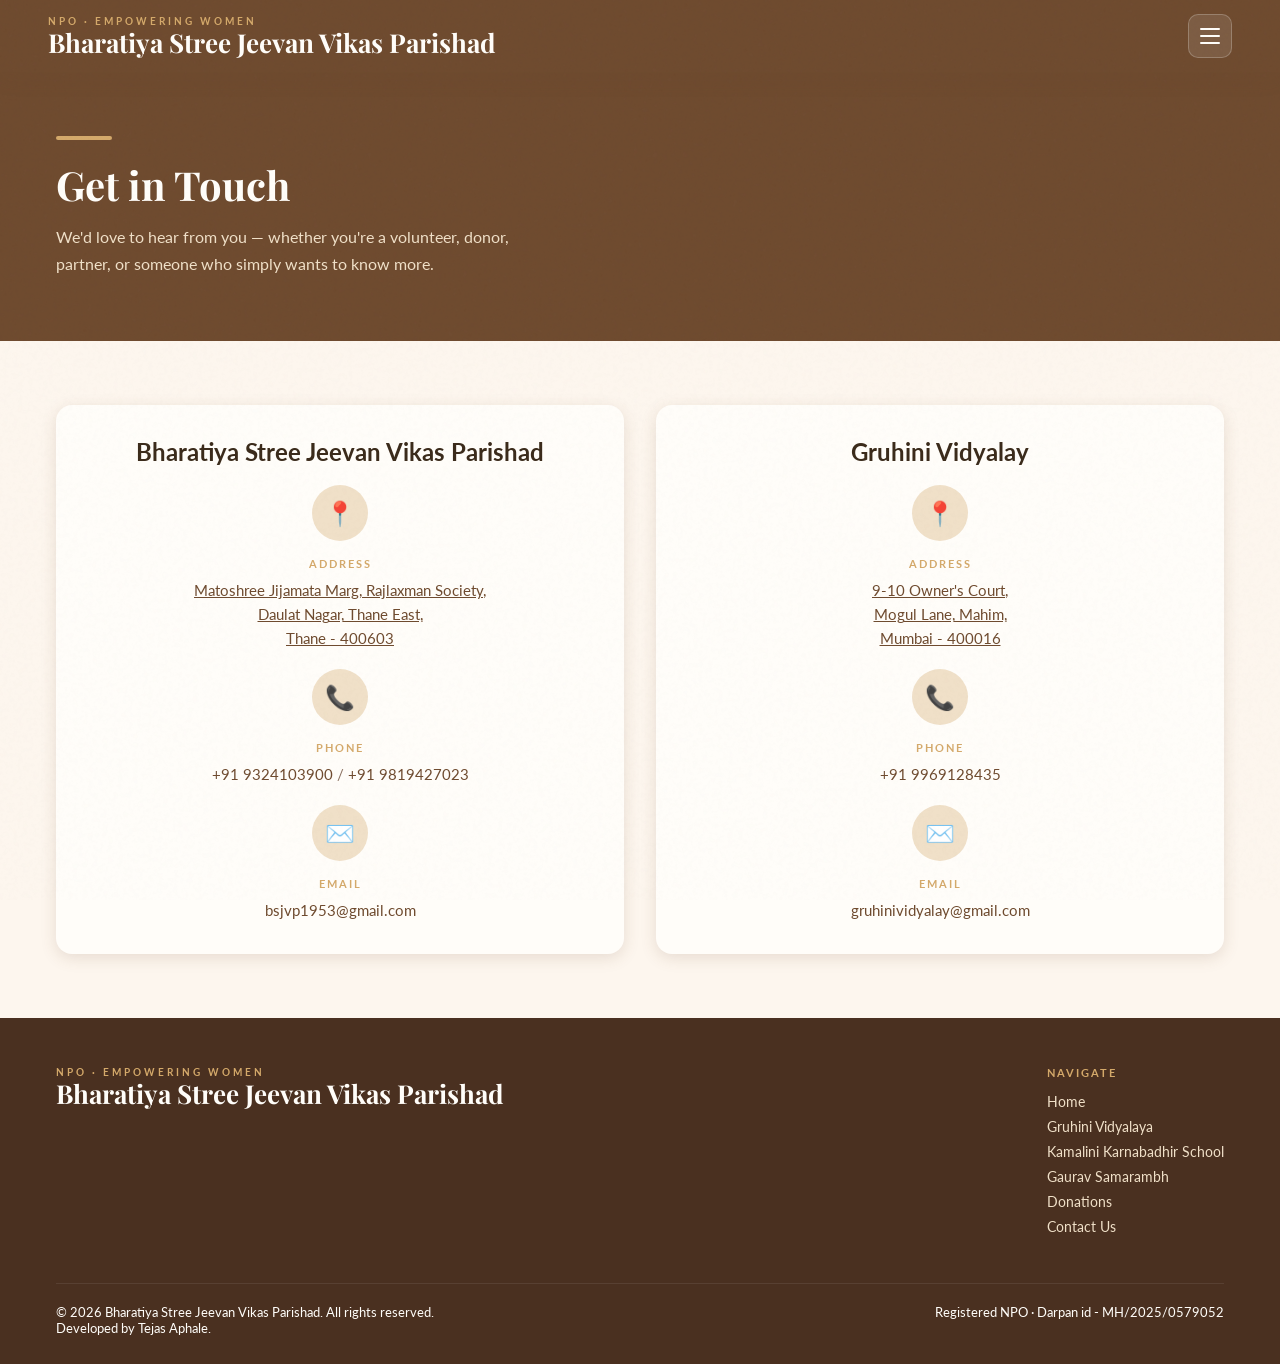
==== contact/index.html @ 19084c75 "refactored project structure to have web pages rather single page" ====
<!DOCTYPE html>
<html lang="en">
<head>
    <meta charset="UTF-8" />
  <meta name="viewport" content="width=device-width, initial-scale=1.0"/>
  <meta http-equiv="Content-Type" content="text/html; charset=utf-8">
  <meta name="description" content="Bharatiya Stree Jeevan Vikas Parishad is NPO pioneering in Women's Development and Empowerment. It has many sub-organisations like Gruhini Vidyalay/ Grihini Vidyalay, Kamalini Karnabadhir School etc."> 
  <meta name="keywords" content="HTML, CSS, JavaScript, NGO, NPO, Women welfare, Women development, Tribal Girls, Thane, Mahim">
  
  <title>Contact us</title>
  <link rel="icon" href="images/favicon.png" type="image/x-icon">
  <link href="https://fonts.googleapis.com/css2?family=Playfair+Display:ital,wght@0,400;0,600;0,700;1,400&family=Lato:wght@300;400;700&display=swap" rel="stylesheet"/>
  <link rel="stylesheet" href="../style.css">
</head>
<body>

    <!-- ── HEADER ── -->
<header>
  <div class="header-inner">
    <div class="brand">
      <span class="brand-tagline">NPO · Empowering Women</span>
      <span class="brand-name">Bharatiya Stree Jeevan Vikas Parishad</span>
    </div>
    <nav id="main-nav">
      <button class="menu-btn" id="menu-toggle" onclick="toggleMenu()" aria-label="Open menu" aria-expanded="false">
        <span class="menu-bar"></span>
        <span class="menu-bar"></span>
        <span class="menu-bar"></span>
      </button>
    </nav>
  </div>
</header>

<!-- backdrop and panel live on body, not inside header -->
<div class="nav-overlay" id="nav-overlay" onclick="closeMenu()"></div>

<div class="nav-dropdown" id="nav-dropdown" role="menu">
  <div class="nav-close-btn">
    <button class="nav-close-x" onclick="closeMenu()" aria-label="Close menu">✕</button>
  </div>
  <div class="nav-brand-mini">
    <small>NPO · Empowering Women</small>
    <strong>Bharatiya Stree Jeevan Vikas Parishad</strong>
  </div>

  <a href="../index.html" class="tab-btn active">
    <span class="tab-icon">🏠</span> Home
  </a>
  <a href="../gruhini vidyalaya/" class="tab-btn">
    <span class="tab-icon">📚</span> Gruhini Vidyalaya
  </a>

  <a href="../kamalini school/" class="tab-btn">
    <span class="tab-icon">🦻</span> Kamalini Karnabadhir School
  </a>
  <a href="../gaurav samarambh/" class="tab-btn">
    <span class="tab-icon">🏅</span> Gaurav Samarambh
  </a>

  <div class="nav-divider"></div>

  <a href="../donations/" class="tab-btn">
    <span class="tab-icon">♥</span> Donations
  </a>

  <a href="../contact/index.html" class="tab-btn">
    <span class="tab-icon">📞</span> Contact Us
  </a>

  <div class="nav-footer">© Bharatiya Stree Jeevan Vikas Parishad · All rights reserved</div>
</div>
    
  <div class="contact-hero">
    <div class="divider" style="background:var(--warm);"></div>
    <h2>Get in Touch</h2>
    <p>We'd love to hear from you — whether you're a volunteer, donor, partner, or someone who simply wants to know more.</p>
  </div>

  <div class="contact-details">
    <div class="contact-card reveal">
      <h2>Bharatiya Stree Jeevan Vikas Parishad</h2><br>
      <div class="contact-card-icon">📍</div>
      <h4>Address</h4>
      <p><a href="https://maps.app.goo.gl/ou6Yc6HAQpyL1vH49"><u>Matoshree Jijamata Marg, Rajlaxman Society,<br> Daulat Nagar, Thane East,<br> Thane - 400603</u></a></p>
      <br>

      <div class="contact-card-icon">📞</div>
      <h4>Phone</h4>
      <p><a href="tel:+919324103900">+91 9324103900</a> / <a href="tel:+919819427023">+91 9819427023</a></p>
      <br>

      <div class="contact-card-icon">✉️</div>
      <h4>Email</h4>
      <p><a href="mailto:bsjvp1953@gmail.com">bsjvp1953@gmail.com</a></p>
    </div>
   

    <div class="contact-card reveal">
      
      <h2>Gruhini Vidyalay</h2><br>
      <div class="contact-card-icon">📍</div>
      <h4>Address</h4>
      <p><a href="https://maps.app.goo.gl/Y9KRJLH1iVPFecGbA"><u>9-10 Owner's Court,<br/>Mogul Lane, Mahim,<br>Mumbai - 400016</u></a></p>
      <br>

      <div class="contact-card-icon">📞</div>
      <h4>Phone</h4>
      <p><a href="tel:+919969128435">+91 9969128435</a></p>
      <br>

      <div class="contact-card-icon">✉️</div>
      <h4>Email</h4>
      <p><a href="mailto:gruhinividyalay@gmail.com">gruhinividyalay@gmail.com</a></p>
    </div>
  </div>

  <footer>
  <div class="footer-top">
    <div class="footer-brand brand">
      <span class="brand-tagline">NPO · Empowering Women</span>
      <span class="brand-name" style="color:var(--white);">Bharatiya Stree Jeevan Vikas Parishad</span>
    </div>
    <div class="footer-links">
      <h4>Navigate</h4>
      <nav>
      <a href="../index.html">Home</a>
      <a href="../gruhini vidyalaya/">Gruhini Vidyalaya</a>
      <a href="../kamalini school/">Kamalini Karnabadhir School</a>
      <a href="../gaurav samarambh/">Gaurav Samarambh</a>
      <a href="../donations/" class="blink">Donations</a>
      <a href="../contact/">Contact Us</a>
      </nav>
    </div>
    <!-- <div class="footer-links">
      <h4>Legal</h4>
      <a href="#">Privacy Policy</a>
      <a href="#">80G Certificate</a>
      <a href="#">Annual Report</a>
    </div> -->
    <!-- <div class="footer-links">
      <h4>Follow Us</h4>
      <a href="#">Facebook</a>
      <a href="#">Instagram</a>
      <a href="#">Twitter / X</a>
      <a href="#">LinkedIn</a>
    </div> -->
  </div>
  <div class="footer-bottom">
    <span>© 2026 Bharatiya Stree Jeevan Vikas Parishad. All rights reserved.
      <br>
      Developed by Tejas Aphale.
    </span>
    <span>Registered NPO · Darpan id - MH/2025/0579052</span>
  </div>
</footer>

  <script src="../script.js"></script>
</body>
</html>
---- style.css ----
:root {
      --cream:   #fdf6ee;
      --sand:    #f0e0c8;
      --warm:    #d4a96a;
      --earth:   #a0714a;
      --bark:    #6e4a2e;
      --bark-dk: #4a3020;
      --sage:    #8a9e7c;
      --sage-lt: #c8d8bc;
      --text:    #3a2a1a;
      --muted:   #8a7060;
      --white:   #fffdf9;
      --shadow:  rgba(110, 74, 46, 0.15);
    }

    *, *::before, *::after { box-sizing: border-box; margin: 0; padding: 0; }
    html { scroll-behavior: smooth; }

    body {
      font-family: 'Lato', sans-serif;
      background: var(--cream);
      color: var(--text);
      min-height: 100vh;
      overflow-x: hidden;
    }

    /* grain */
    body::before {
      content: '';
      position: fixed; inset: 0;
      background-image: url("data:image/svg+xml,%3Csvg viewBox='0 0 200 200' xmlns='http://www.w3.org/2000/svg'%3E%3Cfilter id='n'%3E%3CfeTurbulence type='fractalNoise' baseFrequency='0.9' numOctaves='4' stitchTiles='stitch'/%3E%3C/filter%3E%3Crect width='100%25' height='100%25' filter='url(%23n)' opacity='0.04'/%3E%3C/svg%3E");
      pointer-events: none; z-index: 9999; opacity: 0.5;
    }

    /* ── HEADER ── */
    header {
      background: var(--bark);
      padding: 0 clamp(16px, 4vw, 48px);
      position: sticky; top: 0; z-index: 100;
      box-shadow: 0 2px 24px var(--shadow);
    }

    .header-inner {
      display: flex; align-items: center;
      justify-content: space-between;
      flex-wrap: wrap; gap: 12px; padding: 14px 0;
    }

    .brand {
      display: flex; flex-direction: column; gap: 2px;
      animation: slideDown 0.7s cubic-bezier(0.22,1,0.36,1) both;
    }
    .brand-tagline {
      font-size: 10px; letter-spacing: 3px;
      text-transform: uppercase; color: var(--warm); font-weight: 700;
    }
    .brand-name {
      font-family: 'Playfair Display', serif;
      font-size: 26px; color: var(--white); line-height: 1.1; font-weight: 700;
    }
    .brand-name span { color: var(--warm); }

    /* ══════════════════════════════════
       NAV — BASE
    ══════════════════════════════════ */
    nav { animation: slideDown 0.7s 0.15s cubic-bezier(0.22,1,0.36,1) both; }

    /* prevent ANY horizontal scroll caused by the nav */
    html, body { overflow-x: hidden; }

    /* ── hamburger button (always visible, always on top) ── */
    .menu-btn {
      position: relative;
      z-index: 9999;           /* always above everything */
      display: flex;
      flex-direction: column;
      justify-content: center;
      align-items: center;
      gap: 5px;
      width: 44px; height: 44px;
      background: rgba(255,255,255,0.10);
      border: 1.5px solid rgba(255,255,255,0.22);
      border-radius: 10px;
      cursor: pointer;
      padding: 0;
      flex-shrink: 0;
      transition: background 0.2s, border-color 0.2s;
    }
    .menu-btn:hover { background: rgba(255,255,255,0.18); border-color: var(--warm); }

    /* three bars */
    .menu-bar {
      display: block;
      width: 20px; height: 2px;
      background: var(--white);
      border-radius: 2px;
      transition: transform 0.3s cubic-bezier(0.22,1,0.36,1), opacity 0.2s, width 0.2s;
      transform-origin: center;
    }
    /* bars → X when open */
    .menu-btn.open .menu-bar:nth-child(1) { transform: translateY(7px) rotate(45deg); background: var(--warm); }
    .menu-btn.open .menu-bar:nth-child(2) { opacity: 0; width: 0; }
    .menu-btn.open .menu-bar:nth-child(3) { transform: translateY(-7px) rotate(-45deg); background: var(--warm); }

    /* ── semi-transparent backdrop ── */
    .nav-overlay {
      display: none;
      position: fixed;
      inset: 0;
      background: rgba(20, 8, 2, 0.6);
      backdrop-filter: blur(4px);
      -webkit-backdrop-filter: blur(4px);
      z-index: 8000;
      opacity: 0;
      transition: opacity 0.3s ease;
    }
    .nav-overlay.open {
      display: block;
      opacity: 1;
    }

    /* ── nav panel ── */
    .nav-dropdown {
      display: none;           /* completely hidden — takes no space, no clicks */
      position: fixed;
      top: 0;
      right: 0;
      height: 100%;
      width: 280px;            /* desktop default */
      background: var(--bark-dk);
      z-index: 9000;
      flex-direction: column;
      overflow-y: auto;
      overflow-x: hidden;
      border-left: 1px solid rgba(255,255,255,0.08);
      box-shadow: -12px 0 48px rgba(0,0,0,0.5);
      opacity: 0;
      transform: translateX(20px);
      transition: opacity 0.25s ease, transform 0.25s cubic-bezier(0.22,1,0.36,1);
    }
    .nav-dropdown.open {
      display: flex;           /* show as flex column */
      opacity: 1;
      transform: translateX(0);
    }

    /* mobile: full screen */
    @media (max-width: 768px) {
      .nav-dropdown {
        left: 0;
        width: 100%;
        border: none;
        box-shadow: none;
      }
    }

    /* ── panel contents ── */
    .nav-close-btn {
      display: flex; align-items: center; justify-content: flex-end;
      padding: 14px 14px 6px; flex-shrink: 0;
    }
    .nav-close-x {
      width: 38px; height: 38px; border-radius: 8px;
      background: rgba(255,255,255,0.07);
      border: 1px solid rgba(255,255,255,0.14);
      color: var(--sand); font-size: 18px; cursor: pointer;
      display: flex; align-items: center; justify-content: center;
      transition: background 0.2s, color 0.2s;
    }
    .nav-close-x:hover { background: var(--warm); color: var(--bark-dk); }

    .nav-brand-mini {
      padding: 2px 20px 16px;
      border-bottom: 1px solid rgba(255,255,255,0.08);
      margin-bottom: 8px; flex-shrink: 0;
    }
    .nav-brand-mini small {
      display: block; font-size: 9px; letter-spacing: 2px;
      text-transform: uppercase; color: var(--muted); margin-bottom: 3px;
    }
    .nav-brand-mini strong {
      font-family: 'Playfair Display', serif;
      font-size: 20px; color: var(--white); font-weight: 700;
    }
    .nav-brand-mini strong em { color: var(--warm); font-style: normal; }

    /* nav items */
    .tab-btn {
      display: flex; align-items: center; gap: 14px;
      width: 100%; background: transparent; border: none;
      color: var(--sand); font-family: 'Lato', sans-serif;
      font-size: 14px; font-weight: 700; letter-spacing: 0.5px;
      padding: 14px 20px; cursor: pointer; text-align: left;
      position: relative;
      transition: background 0.2s, color 0.2s, padding-left 0.2s;
    }
    .tab-btn::before {
      content: ''; position: absolute; left: 0; top: 50%;
      transform: translateY(-50%);
      width: 3px; height: 0; background: var(--warm);
      border-radius: 0 3px 3px 0;
      transition: height 0.25s cubic-bezier(0.22,1,0.36,1);
    }
    .tab-btn:hover        { background: rgba(255,255,255,0.06); color: var(--white); padding-left: 26px; }
    .tab-btn:hover::before   { height: 60%; }
    .tab-btn.active       { background: rgba(212,169,106,0.15); color: var(--warm); padding-left: 26px; }
    .tab-btn.active::before  { height: 70%; }

    .tab-icon {
      width: 32px; height: 32px; border-radius: 8px;
      background: rgba(255,255,255,0.07);
      display: flex; align-items: center; justify-content: center;
      font-size: 15px; flex-shrink: 0;
      transition: background 0.2s;
    }
    .tab-btn:hover  .tab-icon { background: rgba(255,255,255,0.12); }
    .tab-btn.active .tab-icon { background: rgba(212,169,106,0.25); }

    .nav-divider { height: 1px; background: rgba(255,255,255,0.08); margin: 6px 0; }

    .nav-footer {
      margin-top: auto; padding: 16px 20px;
      border-top: 1px solid rgba(255,255,255,0.08);
      font-size: 11px; color: var(--muted); letter-spacing: 1px;
      flex-shrink: 0;
    }

    .menu-active-label { display: none; }

    /* ── PAGES ── */
    .page { display: none; animation: fadeIn 0.4s ease; }
    .page.active { display: block; }

    /* ── REVEAL ── */
    .reveal {
      opacity: 0; transform: translateY(30px);
      transition: opacity 0.7s cubic-bezier(0.22,1,0.36,1), transform 0.7s cubic-bezier(0.22,1,0.36,1);
    }
    .reveal.visible { opacity: 1; transform: none; }

    /* ── SHARED SECTION STYLES ── */
    .section { padding: 72px 56px; }
    .section-sm { padding: 48px 56px; }
    .section-title { font-family: 'Playfair Display', serif; font-size: 34px; color: var(--bark); margin-bottom: 10px; }
    .section-sub { font-size: 15px; color: var(--muted); margin-bottom: 40px; max-width: 560px; line-height: 1.7; }
    .divider { width: 56px; height: 4px; background: var(--warm); border-radius: 2px; margin-bottom: 18px; }

    /* ══════════════════════════════════
       HOME PAGE
    ══════════════════════════════════ */

    /* — Full-bleed hero with layered depth — */
    .home-hero {
      position: relative; min-height: 2vh; /* min-height = 92 earlier*/
      display: flex; align-items: center;
      overflow: hidden;
      background: linear-gradient(150deg, var(--bark-dk) 0%, var(--bark) 45%, var(--earth) 100%);
    }

    /* animated rings */
    .hero-rings {
      position: absolute; right: -80px; top: 50%;
      transform: translateY(-50%);
      width: 580px; height: 580px;
      opacity: 0.07;
    }
    .hero-rings circle { fill: none; stroke: var(--warm); stroke-width: 1.5; }

    /* decorative leaf blobs */
    .blob {
      position: absolute; border-radius: 50%;
      filter: blur(80px); pointer-events: none;
    }
    .blob-1 { width: 400px; height: 400px; background: var(--warm); opacity: 0.06; top: -100px; right: 200px; animation: drift 8s ease-in-out infinite; }
    .blob-2 { width: 260px; height: 260px; background: var(--sage); opacity: 0.08; bottom: 40px; right: 80px; animation: drift 11s ease-in-out infinite reverse; }

    .home-hero-content {
      position: relative; z-index: 2;
      padding: 80px 56px; max-width: 760px;
      animation: heroIn 1s 0.2s cubic-bezier(0.22,1,0.36,1) both;
    }

    .hero-eyebrow {
      display: inline-flex; align-items: center; gap: 10px;
      font-size: 11px; letter-spacing: 4px; text-transform: uppercase;
      color: var(--warm); font-weight: 700; margin-bottom: 20px;
    }
    .hero-eyebrow::before {
      content: ''; display: block; width: 28px; height: 2px; background: var(--warm);
    }

    .home-hero-title {
      font-family: 'Playfair Display', serif;
      font-size: clamp(42px, 3vw, 72px);
      color: var(--white); line-height: 1.1; margin-bottom: 24px;
    }
    .home-hero-title em { color: var(--warm); font-style: italic; }

    .home-hero-sub {
      font-size: 17px; color: var(--sand); line-height: 1.8;
      font-weight: 300; max-width: 560px; margin-bottom: 40px;
    }

    .hero-actions { display: flex; gap: 16px; flex-wrap: wrap; }

    .btn-primary {
      display: inline-flex; align-items: center; gap: 10px;
      background: var(--warm); color: var(--bark-dk);
      padding: 15px 36px; border-radius: 50px; font-weight: 700;
      font-size: 14px; letter-spacing: 1px; text-transform: uppercase;
      cursor: pointer; border: none;
      transition: transform 0.2s, box-shadow 0.2s, background 0.2s;
      box-shadow: 0 6px 20px rgba(0,0,0,0.25);
    }
    .btn-primary:hover { transform: translateY(-2px); background: var(--sand); box-shadow: 0 10px 28px rgba(0,0,0,0.3); }

    .btn-outline {
      display: inline-flex; align-items: center; gap: 10px;
      background: transparent; color: var(--sand);
      padding: 14px 32px; border-radius: 50px; font-weight: 700;
      font-size: 14px; letter-spacing: 1px; text-transform: uppercase;
      cursor: pointer; border: 2px solid rgba(255,255,255,0.25);
      transition: border-color 0.2s, color 0.2s, background 0.2s;
    }
    .btn-outline:hover { border-color: var(--warm); color: var(--warm); background: rgba(255,255,255,0.04); }

    .btn-outline-kamalini {
      display: inline-flex; align-items: center; gap: 10px;
      background: transparent; color: var(--earth);
      padding: 14px 32px; border-radius: 50px; font-weight: 700;
      font-size: 14px; letter-spacing: 1px; text-transform: uppercase;
      cursor: pointer; border: 2px solid rgba(255,255,255,0.25);
      transition: border-color 0.2s, color 0.2s, background 0.2s;
    }
    .btn-outline-kamalini:hover { border-color: var(--warm); color: var(--warm); background: rgba(255,255,255,0.04); }

    .hero-scroll-hint {
      position: absolute; bottom: 36px; left: 56px;
      display: flex; align-items: center; gap: 10px;
      font-size: 11px; letter-spacing: 2px; text-transform: uppercase;
      color: rgba(255,255,255,0.35); z-index: 2;
      animation: bounce 2.2s ease-in-out infinite;
    }

    .hero-curve {
      position: absolute; bottom: -2px; left: 0;
      width: 100%; height: 80px;
    }

    /* — What We Stand For — */
    .values-strip {
      background: var(--sand); padding: 30px 20px;
      display: grid; grid-template-columns: repeat(auto-fit, minmax(200px, 1fr));
      gap: 10px;
    }
    .value-item { text-align: center; }
    .value-icon {
      width: 64px; height: 64px; margin: 0 auto 16px;
      border-radius: 50%; background: var(--cream);
      display: flex; align-items: center; justify-content: center;
      font-size: 28px; box-shadow: 0 4px 16px var(--shadow);
      transition: transform 0.3s;
    }
    .value-item:hover .value-icon { transform: scale(1.1) rotate(-5deg); }
    .value-title { font-family: 'Playfair Display', serif; font-size: 18px; color: var(--bark); margin-bottom: 8px; }
    .value-text { font-size: 14px; color: var(--muted); line-height: 1.7; }

    /* — About / Mission — */
    .about-split {
      display: grid; grid-template-columns: 1fr 1fr;
      min-height: 420px;
    }
    @media (max-width: 780px) { .about-split { grid-template-columns: 1fr; } }

    .about-img {
      background: linear-gradient(135deg, var(--earth) 0%, var(--bark-dk) 100%);
      min-height: 360px;
      display: flex; align-items: center; justify-content: center;
      flex-direction: column; gap: 10px;
      color: var(--sand); font-style: italic; font-size: 14px;
      position: relative; overflow: hidden;
    }
    .about-img::before {
      content: ''; position: absolute; inset: 0;
      background: repeating-linear-gradient(45deg, transparent, transparent 40px, rgba(255,255,255,0.02) 40px, rgba(255,255,255,0.02) 80px);
    }
    .about-img-label {
      position: relative; z-index: 1;
      background: rgba(255,255,255,0.08); border: 1px solid rgba(255,255,255,0.15);
      border-radius: 10px; padding: 16px 24px; text-align: center;
    }

    .about-img-gv {
      background: var(--cream);
      min-height: 360px;
      display: flex; align-items: center; justify-content: center;
      flex-direction: column; gap: 10px;
      color: var(--sand); font-style: italic; font-size: 14px;
      position: relative; overflow: hidden;
    }
    .about-img-gv::before {
      content: ''; position: absolute; inset: 0;
      background: repeating-linear-gradient(45deg, transparent, transparent 40px, rgba(255,255,255,0.02) 40px, rgba(255,255,255,0.02) 80px);
    }

    .about-text { padding: 64px 56px; background: var(--cream); }
    .about-text blockquote {
      font-family: 'Playfair Display', serif; font-size: 22px;
      color: var(--bark); font-style: italic; line-height: 1.5;
      border-left: 4px solid var(--warm); padding-left: 20px;
      margin-bottom: 24px;
    }
    .about-text p {
      font-size: 15px; color: var(--muted); line-height: 1.8; margin-bottom: 16px;
    }

    /* — Stats — */
    .stats-strip {
      background: var(--bark); padding: 56px;
      display: grid; grid-template-columns: repeat(auto-fit, minmax(160px, 1fr));
      gap: 32px;
    }
    .stat-item { text-align: center; }
    .stat-number { font-family: 'Playfair Display', serif; font-size: 52px; color: var(--warm); line-height: 1; }
    .stat-label { font-size: 12px; letter-spacing: 2px; text-transform: uppercase; color: var(--sand); margin-top: 8px; }

    /* — Programs Cards — */
    .card-grid { display: grid; grid-template-columns: repeat(auto-fit, minmax(260px, 1fr)); gap: 28px; }

    .card {
      background: var(--white); border-radius: 16px; overflow: hidden;
      box-shadow: 0 4px 20px var(--shadow);
      transition: transform 0.3s cubic-bezier(0.22,1,0.36,1), box-shadow 0.3s;
      opacity: 0; transform: translateY(24px);
    }
    .card.visible { animation: cardIn 0.6s cubic-bezier(0.22,1,0.36,1) forwards; }
    .card:hover { transform: translateY(-6px); box-shadow: 0 12px 36px var(--shadow); }

    .card-img {
      width: 100%; height: 180px;
      background: linear-gradient(135deg, var(--sand) 0%, var(--sage-lt) 100%);
      display: flex; align-items: center; justify-content: center;
      color: var(--earth); font-style: italic; font-size: 13px;
      border-bottom: 2px solid var(--sand);
    }
    .card-body { padding: 24px; }
    .card-label { font-size: 10px; letter-spacing: 2px; text-transform: uppercase; color: var(--warm); font-weight: 700; margin-bottom: 8px; }
    .card-title { font-family: 'Playfair Display', serif; font-size: 20px; color: var(--bark); margin-bottom: 10px; }
    .card-text { font-size: 14px; color: var(--muted); line-height: 1.7; }

    /* — Gallery strip — */
    .gallery-grid {
      display: grid; grid-template-columns: repeat(auto-fit, minmax(260px, 300px)); gap: 16px;
    }
    .gallery-item {
      height: 180px; border-radius: 14px;
      display: flex; align-items: center; justify-content: center;
      color: var(--white); font-style: italic; font-size: 13px;
      flex-direction: column; gap: 6px;
      transition: transform 0.3s, box-shadow 0.3s;
      cursor: default;
    }
    .gallery-item:hover { transform: scale(1.03); box-shadow: 0 10px 28px var(--shadow); }

    /* ══════════════════════════════════
       GRUHINI VIDYALAYA – TESTIMONY
    ══════════════════════════════════ */

    .gv-testimony {
      padding: 72px 56px;
      background: var(--bark-dk);
    }
    .gv-testimony .section-title { color: var(--white); }
    .gv-testimony .section-sub   { color: var(--sand); }
    .gv-testimony .divider        { background: var(--warm); }

    /* grid: portrait cards are narrower, landscape cards are wider —
       auto-fit handles mixing them naturally */
    .gv-testimony-grid {
      display: grid;
      grid-template-columns: repeat(auto-fit, minmax(260px, 350px));
      gap: 28px;
      align-items: start; /* cards don't stretch to equal height */
    }

    .gv-testimony-card {
      max-width: 100%;
      max-height: 100%;
      background: var(--white);
      border-radius: 16px;
      overflow: hidden;
      box-shadow: 0 6px 24px rgba(0,0,0,0.3);
      transition: transform 0.3s cubic-bezier(0.22,1,0.36,1), box-shadow 0.3s;
    }
    .gv-testimony-card:hover {
      transform: translateY(-5px);
      box-shadow: 0 14px 36px rgba(0,0,0,0.35);
    }

    /* ── VIDEO WRAPPER — enforces aspect ratio via padding-top trick ── */
    .gv-vid-wrap {
      position: relative;
      width: 100%;
      overflow: hidden;
      background: var(--bark-dk);
    }

    /* Portrait / Vertical — 9:16 phone video
       padding-top = (16/9) * 100% = 177.78% */
    .gv-vid-wrap.portrait-vid  { padding-top: 177.78%; }

    /* Landscape / Horizontal — 16:9 camera video
       padding-top = (9/16) * 100% = 56.25% */
    .gv-vid-wrap.landscape-vid { padding-top: 56.25%; }

    /* <video> fills the padded box absolutely */
    .gv-vid-wrap video {
      position: absolute;
      inset: 0;
      width: 100%;
      height: 100%;
      display: block;
      object-fit: cover; /* change to 'contain' for letterbox/pillarbox */
      background: #000;
    }

    /* placeholder overlay — sits on top until a real video is added;
       pointer-events: none so controls are never blocked */
    .gv-vid-overlay {
      position: absolute;
      inset: 0;
      background: linear-gradient(160deg, rgba(74,48,32,0.92), rgba(110,74,46,0.85));
      display: flex;
      flex-direction: column;
      align-items: center;
      justify-content: center;
      gap: 12px;
      pointer-events: none;
    }
    /* once a real <video> is inside, hide the overlay */
    .gv-vid-wrap:has(video) .gv-vid-overlay { display: none; }

    .gv-play-btn {
      width: 56px; height: 56px;
      border-radius: 50%;
      background: var(--warm);
      color: var(--bark-dk);
      display: flex; align-items: center; justify-content: center;
      font-size: 22px;
      box-shadow: 0 4px 20px rgba(0,0,0,0.4);
    }
    .gv-vid-label {
      font-size: 13px; color: var(--sand);
      font-style: italic; letter-spacing: 0.5px;
    }
    .gv-vid-hint {
      font-size: 10px; color: var(--warm);
      letter-spacing: 2px; text-transform: uppercase; font-weight: 700;
    }

    /* text body below each video */
    .gv-testimony-body { padding: 20px 22px 24px; }
    .gv-testimony-name {
      font-family: 'Playfair Display', serif;
      font-size: 17px; color: var(--bark); margin-bottom: 4px;
    }
    .gv-testimony-role {
      font-size: 10px; letter-spacing: 2px; text-transform: uppercase;
      color: var(--warm); font-weight: 700; margin-bottom: 10px;
    }
    .gv-testimony-quote {
      font-size: 14px; color: var(--muted);
      line-height: 1.7; font-style: italic;
    }
    .gv-hero {
      position: relative; min-height: 10px;
      display: flex; align-items: flex-end; overflow: hidden;
      background: linear-gradient(160deg, var(--bark-dk) 0%, var(--bark) 50%, var(--earth) 100%);
    }
    .gv-hero-content {
      position: relative; z-index: 2; padding: 64px 56px; max-width: 680px;
      animation: heroIn 1s 0.3s cubic-bezier(0.22,1,0.36,1) both;
    }
    .gv-hero-eyebrow {
      font-size: 11px; letter-spacing: 4px; text-transform: uppercase;
      color: var(--warm); margin-bottom: 14px; font-weight: 700;
    }
    .gv-hero-title {
      font-family: 'Playfair Display', serif;
      font-size: clamp(34px, 5vw, 56px); color: var(--white); line-height: 1.15; margin-bottom: 18px;
    }
    .gv-hero-title em { color: var(--warm); font-style: italic; }
    .gv-hero-sub {
      font-size: 16px; color: var(--sand); line-height: 1.7;
      font-weight: 300; max-width: 520px;
    }
    .ph { font-style: italic; color: var(--warm); }

    /* ══════════════════════════════════
       CONTACT PAGE
    ══════════════════════════════════ */
    .contact-hero {
      background: var(--bark); padding: 64px 56px; color: var(--white);
    }
    .contact-hero h2 { font-family: 'Playfair Display', serif; font-size: 40px; margin-bottom: 12px; }
    .contact-hero p { font-size: 16px; color: var(--sand); max-width: 500px; line-height: 1.7; }

    .contact-details {
      padding: 64px 56px; display: grid;
      grid-template-columns: repeat(auto-fit, minmax(220px, 1fr)); gap: 32px;
    }
    .contact-card {
      background: var(--white); border-radius: 16px; padding: 32px 28px;
      box-shadow: 0 4px 16px var(--shadow); text-align: center;
      transition: transform 0.3s;
    }
    .contact-card:hover { transform: translateY(-4px); }
    .contact-card-icon {
      width: 56px; height: 56px; margin: 0 auto 16px;
      border-radius: 50%; background: var(--sand);
      display: flex; align-items: center; justify-content: center; font-size: 24px;
    }
    .contact-card h4 { font-size: 11px; letter-spacing: 2px; text-transform: uppercase; color: var(--warm); font-weight: 700; margin-bottom: 8px; }
    .contact-card p { font-size: 15px; color: var(--muted); line-height: 1.6; }
    .contact-card a { color: var(--bark); text-decoration: none; }
    .contact-card a:hover { color: var(--warm); }

    /* ══════════════════════════════════
       DONATIONS PAGE
    ══════════════════════════════════ */
    .donate-hero {
      background: linear-gradient(135deg, var(--sage) 0%, var(--earth) 100%);
      padding: 72px 56px; color: var(--white);
    }
    .donate-hero h2 { font-family: 'Playfair Display', serif; font-size: 44px; margin-bottom: 16px; }
    .donate-hero p { font-size: 16px; opacity: 0.85; max-width: 500px; line-height: 1.7; }

    .donate-placeholder {
      padding: 80px 56px; text-align: center;
      display: flex; flex-direction: column; align-items: center; gap: 16px;
    }
    .donate-placeholder-icon {
      width: 80px; height: 80px; border-radius: 50%; background: var(--sand);
      display: flex; align-items: center; justify-content: center; font-size: 36px;
      animation: pulse 2.5s ease-in-out infinite;
    }
    .donate-placeholder h3 { font-family: 'Playfair Display', serif; font-size: 26px; color: var(--bark); }
    .donate-placeholder p { font-size: 15px; color: var(--muted); max-width: 400px; line-height: 1.7; }

    /* ══════════════════════════════════
       COMING SOON PAGE
    ══════════════════════════════════ */
    .coming-wrap {
      display: flex; flex-direction: column; align-items: center; justify-content: center;
      min-height: 480px; text-align: center; padding: 64px;
    }
    .coming-icon {
      width: 80px; height: 80px; border-radius: 50%; background: var(--sand);
      display: flex; align-items: center; justify-content: center;
      font-size: 36px; margin-bottom: 24px; animation: pulse 2.5s ease-in-out infinite;
    }
    .coming-wrap h2 { font-family: 'Playfair Display', serif; font-size: 36px; color: var(--bark); margin-bottom: 12px; }
    .coming-wrap p { font-size: 16px; color: var(--muted); max-width: 400px; line-height: 1.7; }

    /* ══════════════════════════════════
       FOOTER
    ══════════════════════════════════ */
    footer { background: var(--bark-dk); padding: 48px 56px 28px; color: var(--sand); }
    .footer-top { display: flex; justify-content: space-between; align-items: flex-start; flex-wrap: wrap; gap: 32px; margin-bottom: 40px; }
    .footer-brand p { font-size: 14px; color: var(--muted); margin-top: 10px; max-width: 240px; line-height: 1.7; }
    .footer-links h4 { font-size: 11px; letter-spacing: 2px; text-transform: uppercase; color: var(--warm); margin-bottom: 14px; }
    .footer-links a { display: block; font-size: 14px; color: var(--sand); text-decoration: none; margin-bottom: 8px; transition: color 0.2s; }
    .footer-links a:hover { color: var(--warm); }
    .footer-bottom { border-top: 1px solid rgba(255,255,255,0.08); padding-top: 20px; font-size: 13px; color: var(--white); display: flex; justify-content: space-between; flex-wrap: wrap; gap: 8px; }

    /* ── KEYFRAMES ── */
    @keyframes slideDown { from { opacity:0; transform:translateY(-20px); } to { opacity:1; transform:translateY(0); } }
    @keyframes heroIn   { from { opacity:0; transform:translateX(-40px); } to { opacity:1; transform:translateX(0); } }
    @keyframes cardIn   { from { opacity:0; transform:translateY(24px); } to { opacity:1; transform:translateY(0); } }
    @keyframes fadeIn   { from { opacity:0; } to { opacity:1; } }
    @keyframes pulse    { 0%,100% { transform:scale(1); } 50% { transform:scale(1.08); } }
    @keyframes drift    { 0%,100% { transform:translateY(0) scale(1); } 50% { transform:translateY(-24px) scale(1.05); } }
    @keyframes bounce   { 0%,100% { transform:translateY(0); } 50% { transform:translateY(6px); } }

    /* ══════════════════════════════════
       KAMALINI
    ══════════════════════════════════ */

    /* ── program page hero banner ── */
    .prog-hero {
      position: relative;
      background: linear-gradient(150deg, var(--bark-dk) 0%, var(--earth) 58%, var(--sage) 100%);
      overflow: hidden;
      min-height: 380px;
    }

    .blink {
      animation: blink 2s infinite;
    }

    @keyframes blink {
      50% {
        opacity: 40%;
      }
    }

    /* old top strip — hidden, replaced by absolute-positioned logos */
    .prog-hero-top {
      display: none;
    }

    /* ── logo shared base ── */
    .prog-logo-sq,
    .prog-logo-rect {
      background: var(--white);
      border: 3px solid var(--warm);
      box-shadow: 0 6px 24px rgba(0,0,0,0.35);
      display: flex; flex-direction: column;
      align-items: center; justify-content: center;
      overflow: hidden; flex-shrink: 0;
      transition: transform 0.3s, box-shadow 0.3s;
      /* placeholder label styles */
      font-size: 10px; font-style: italic;
      color: var(--muted); text-align: center;
      line-height: 1.4; padding: 8px;
    }
    .prog-logo-sq:hover,
    .prog-logo-rect:hover { transform: scale(1.05); box-shadow: 0 10px 32px rgba(0,0,0,0.4); }

    /* Square: equal width & height, rounded like a seal */
    .prog-logo-sq {
      width: 110px;
      height: 110px;
      border-radius: 16px;
    }

    /* Rectangular: portrait/vertical — taller than wide */
    .prog-logo-rect {
      width: 90px;    /* narrower */
      height: 140px;  /* taller   */
      border-radius: 12px;
    }

    /* when a real <img> is placed inside either logo box */
    .prog-logo-sq img,
    .prog-logo-rect img {
      width: 100%; height: 100%;
      object-fit: contain;
      display: block;
    }

    /* left-corner logo wrapper (square) */
    .prog-logo-left {
      position: absolute;
      top: 28px; left: 40px; z-index: 4;
      animation: slideDown 0.8s 0.15s cubic-bezier(0.22,1,0.36,1) both;
    }

    /* right-corner logo wrapper (rectangular) */
    .prog-logo-right {
      position: absolute;
      top: 28px; right: 40px; z-index: 4;
      animation: slideDown 0.8s 0.25s cubic-bezier(0.22,1,0.36,1) both;
    }

    /* title area — top padding clears the corner logos */
    .prog-hero-body {
      padding: 168px 56px 68px;
      max-width: 780px;
      animation: heroIn 1s 0.3s cubic-bezier(0.22,1,0.36,1) both;
    }
    .prog-hero-eyebrow {
      font-size: 11px; letter-spacing: 4px; text-transform: uppercase;
      color: var(--warm); font-weight: 700; margin-bottom: 12px;
      display: flex; align-items: center; gap: 10px;
    }
    .prog-hero-eyebrow::before { content:''; display:block; width:24px; height:2px; background:var(--warm); }
    .prog-hero-title {
      font-family: 'Playfair Display', serif;
      font-size: clamp(34px, 5vw, 56px);
      color: var(--white); line-height: 1.1; margin-bottom: 16px;
    }
    .prog-hero-title em { color: var(--warm); font-style: italic; }
    .prog-hero-sub {
      font-size: 16px; color: var(--sand); line-height: 1.8;
      font-weight: 300; max-width: 540px; margin-bottom: 20px;
    }

    /* registration number pills — sit directly below the tagline */
    .prog-hero-regs {
      display: flex; flex-wrap: wrap; gap: 10px;
    }
    .prog-reg-pill {
      display: inline-flex; align-items: center; gap: 8px;
      background: rgba(255,255,255,0.11);
      border: 1px solid rgba(255,255,255,0.22);
      border-radius: 8px; padding: 6px 14px;
      backdrop-filter: blur(4px);
    }
    .prog-reg-label {
      font-size: 9px; letter-spacing: 2px; text-transform: uppercase;
      color: var(--warm); font-weight: 700; white-space: nowrap;
    }
    .prog-reg-value {
      font-size: 13px; color: var(--white);
      font-weight: 700; letter-spacing: 0.5px; white-space: nowrap;
    }

    .prog-hero-curve {
      position: absolute; bottom: -2px; left: 0;
      width: 100%; height: 64px;
    }

    /* ── written content section ── */
    .prog-content {
      padding: 72px 56px;
      background: var(--cream);
    }

    /* decorative pull-quote bar */
    .prog-pull-quote {
      border-left: 5px solid var(--warm);
      background: var(--sand);
      border-radius: 0 12px 12px 0;
      padding: 20px 28px;
      margin: 32px 0;
      font-family: 'Playfair Display', serif;
      font-size: 20px; font-style: italic;
      color: var(--bark); line-height: 1.55;
    }

    .prog-body-text {
      font-size: 15px; color: var(--muted); line-height: 1.9;
      margin-bottom: 20px; max-width: 820px;
    }

    /* inline highlight chip */
    .prog-chip {
      display: inline-block;
      background: var(--sand); color: var(--bark);
      font-size: 12px; font-weight: 700; letter-spacing: 1px;
      border-radius: 20px; padding: 4px 14px;
      margin: 4px 4px 4px 0;
    }

    /* decorative divider with icon */
    .prog-divider {
      display: flex; align-items: center; gap: 14px;
      margin: 40px 0 32px;
    }
    .prog-divider::before, .prog-divider::after {
      content: ''; flex: 1; height: 1px; background: var(--sand);
    }
    .prog-divider span {
      font-size: 20px;
    }

    /* key facts row */
    .prog-facts {
      display: flex; flex-wrap: wrap; gap: 16px;
      margin-top: 36px;
    }
    .prog-fact {
      background: var(--white); border-radius: 14px;
      padding: 20px 24px; flex: 1; min-width: 160px;
      box-shadow: 0 3px 14px var(--shadow);
      border-top: 3px solid var(--warm);
      transition: transform 0.25s;
    }
    .prog-fact:hover { transform: translateY(-3px); }
    .prog-fact-num {
      font-family: 'Playfair Display', serif;
      font-size: 32px; color: var(--warm); line-height: 1;
    }
    .prog-fact-label {
      font-size: 11px; letter-spacing: 2px; text-transform: uppercase;
      color: var(--muted); margin-top: 6px; font-weight: 700;
    }

    /* ── video section ── */
    .prog-videos-section {
      background: var(--bark-dk);
      padding: 72px 56px;
    }
    .prog-videos-section .section-title { color: var(--white); }
    .prog-videos-section .section-sub   { color: var(--sand); }
    .prog-videos-section .divider       { background: var(--warm); }

    .videos-grid {
      display: grid;
      grid-template-columns: repeat(12, 1fr);
      gap: 18px;
    }

    /* first video is big, spans 8 cols */
    .vid-cell { border-radius: 14px; overflow: hidden; position: relative; background: var(--bark); }
    .vid-cell.big   { grid-column: span 8; }
    .vid-cell.small { grid-column: span 4; }
    @media (max-width: 900px) {
      .vid-cell.big, .vid-cell.small { grid-column: span 12; }
    }

    .vid-ph {
      width: 100%;
      position: relative; overflow: hidden;
    }
    .vid-ph.tall   { min-height: 320px; }
    .vid-ph.medium { min-height: 220px; }

    /* shimmer background lines */
    .vid-ph::before {
      content: '';
      position: absolute; inset: 0;
      background: repeating-linear-gradient(
        -45deg, transparent, transparent 20px,
        rgba(212,169,106,0.04) 20px, rgba(212,169,106,0.04) 40px
      );
      pointer-events: none;
    }

    /* native <video> — fills container, controls fully clickable */
    .vid-ph video {
      width: 100%;
      height: 100%;
      min-height: 320px;
      display: block;
      object-fit: cover;
      background: #000;
    }
    .vid-ph.medium video { min-height: 220px; }

    /* real iframe embed */
    .vid-ph iframe {
      width: 100%; height: 100%;
      min-height: 320px; border: none; display: block;
    }
    .vid-ph.medium iframe { min-height: 220px; }

    /* placeholder overlay — only shown when there's NO video/iframe child */
    .vid-overlay {
      position: absolute; inset: 0;
      background: linear-gradient(160deg, rgba(74,48,32,0.95), rgba(110,74,46,0.9));
      display: flex; flex-direction: column;
      align-items: center; justify-content: center;
      gap: 14px; pointer-events: none;
    }

    /* also cover the case where <video> sits directly inside .vid-cell */
    .vid-cell > video {
      width: 100%; height: 100%;
      display: block; object-fit: cover;
    }

    .vid-play {
      position: relative; z-index: 1;
      width: 64px; height: 64px; border-radius: 50%;
      background: var(--warm); color: var(--bark-dk);
      display: flex; align-items: center; justify-content: center;
      font-size: 24px; cursor: pointer;
      box-shadow: 0 6px 24px rgba(0,0,0,0.45);
      transition: transform 0.25s, background 0.25s;
    }
    .vid-cell.small .vid-play { width: 48px; height: 48px; font-size: 18px; }
    .vid-play:hover { transform: scale(1.12); background: var(--sand); }

    .vid-label {
      position: relative; z-index: 1;
      font-size: 12px; color: var(--sand); font-style: italic; letter-spacing: 0.5px;
    }
    .vid-caption {
      position: absolute; bottom: 0; left: 0; right: 0;
      background: linear-gradient(transparent, rgba(30,16,8,0.8));
      color: var(--sand); font-size: 12px;
      padding: 28px 16px 12px; font-style: italic;
    }

    /* ── mixed aspect-ratio image gallery ── */
    .prog-images-section {
      background: var(--cream);
      padding: 72px 56px;
    }

    /* CSS masonry via columns for natural varied heights */
    .prog-img-masonry {
      columns: 4; column-gap: 14px;
    }
    @media (max-width: 1100px) { .prog-img-masonry { columns: 3; } }
    @media (max-width: 700px)  { .prog-img-masonry { columns: 2; } }

    /* ── image item wrapper ── */
    .prog-img-item {
      break-inside: avoid;
      margin-bottom: 14px;
      border-radius: 12px; overflow: hidden;
      box-shadow: 0 3px 14px var(--shadow);
      transition: transform 0.3s cubic-bezier(0.22,1,0.36,1), box-shadow 0.3s;
      cursor: pointer;
      background: var(--sand); /* shows while image loads */
    }
    .prog-img-item:hover { transform: scale(1.025); box-shadow: 0 10px 28px var(--shadow); }

    /* ── the image box: use padding-top trick so aspect-ratio is enforced reliably ── */
    .prog-img-ph {
      position: relative;
      width: 100%;
      overflow: hidden;
    }

    /* portrait ~3:4  → padding-top = (4/3)*100% = 133% */
    .prog-img-ph.portrait  { padding-top: 133%; }

    /* landscape ~4:3 → padding-top = (3/4)*100% = 75% */
    .prog-img-ph.landscape { padding-top: 75%; }

    /* wide ~16:9     → padding-top = (9/16)*100% = 56% */
    .prog-img-ph.wide      { padding-top: 56%; }

    /* the <img> or placeholder content fills the padded box absolutely */
    .prog-img-ph img,
    .prog-img-ph .img-inner {
      position: absolute;
      inset: 0;
      width: 100%;
      height: 100%;
      object-fit: cover;
      display: block;
      transition: transform 0.35s cubic-bezier(0.22,1,0.36,1);
    }
    .prog-img-item:hover .prog-img-ph img,
    .prog-img-item:hover .prog-img-ph .img-inner { transform: scale(1.04); }

    /* placeholder inner div (shown when no real img is present) */
    .prog-img-ph .img-inner {
      display: flex; flex-direction: column;
      align-items: center; justify-content: center;
      gap: 6px; font-style: italic; font-size: 12px;
    }

    /* colour variety */
    .prog-img-ph.c1 { background: linear-gradient(135deg, var(--sand),      var(--sage-lt));           color: var(--earth);  }
    .prog-img-ph.c2 { background: linear-gradient(135deg, var(--sage-lt),   var(--warm));               color: var(--bark);   }
    .prog-img-ph.c3 { background: linear-gradient(135deg, var(--warm),      var(--earth));              color: var(--white);  }
    .prog-img-ph.c4 { background: linear-gradient(135deg, var(--earth),     var(--bark));               color: var(--sand);   }
    .prog-img-ph.c5 { background: linear-gradient(135deg, var(--bark),      var(--bark-dk));            color: var(--warm);   }
    .prog-img-ph.c6 { background: linear-gradient(135deg, var(--sage),      var(--earth));              color: var(--white);  }

    .prog-img-cap {
      font-size: 11px; color: var(--muted); font-style: italic;
      padding: 8px 12px 10px; background: var(--white); line-height: 1.4;
    }

    /* play-button (shared, keep from before) */
    .play-btn {
      width: 56px; height: 56px; border-radius: 50%;
      background: var(--warm); display: flex;
      align-items: center; justify-content: center;
      font-size: 22px; box-shadow: 0 4px 20px rgba(0,0,0,0.4);
      cursor: pointer; transition: transform 0.2s, background 0.2s;
    }
    .play-btn:hover { transform: scale(1.12); background: var(--sand); }

    .media-caption {
      position: absolute; bottom: 0; left: 0; right: 0;
      background: linear-gradient(transparent, rgba(74,48,32,0.75));
      color: var(--sand); font-size: 12px;
      padding: 24px 14px 12px; font-style: italic;
    }

    /* ══════════════════════════════════
       TAB 2 – STORIES / GALLERY
    ══════════════════════════════════ */
    .stories-hero {
      background: linear-gradient(150deg, var(--bark-dk) 0%, var(--bark) 55%, var(--warm) 100%);
      padding: 72px 56px;
      position: relative; overflow: hidden;
    }
    .stories-hero::after {
      content: ''; position: absolute;
      bottom: -2px; left: 0; right: 0; height: 60px;
      background: var(--cream);
      clip-path: ellipse(55% 100% at 50% 100%);
    }
    .stories-hero h2 {
      font-family: 'Playfair Display', serif; font-size: 44px;
      color: var(--white); margin-bottom: 16px;
    }
    .stories-hero h2 em { color: var(--warm); font-style: italic; }
    .stories-hero p {
      font-size: 16px; color: var(--sand); max-width: 560px;
      line-height: 1.8; font-weight: 300;
    }

    /* intro text */
    .stories-intro {
      padding: 56px 56px 32px;
      max-width: 860px;
    }
    .stories-intro p {
      font-size: 16px; color: var(--muted); line-height: 1.85; margin-bottom: 14px;
    }

    /* masonry-style photo gallery */
    .masonry {
      padding: 0 56px 56px;
      columns: 3; column-gap: 16px;
    }
    @media (max-width: 900px) { .masonry { columns: 2; } }
    @media (max-width: 540px) { .masonry { columns: 1; } }

    .mason-item {
      break-inside: avoid; margin-bottom: 16px;
      border-radius: 14px; overflow: hidden;
      background: var(--white);
      box-shadow: 0 4px 16px var(--shadow);
      transition: transform 0.3s cubic-bezier(0.22,1,0.36,1), box-shadow 0.3s;
    }
    .mason-item:hover {
      transform: translateY(-4px);
      box-shadow: 0 10px 32px var(--shadow);
    }
    .mason-img {
      width: 100%; display: block;
      min-height: 160px;
      background: linear-gradient(135deg, var(--sand), var(--sage-lt));
      display: flex; flex-direction: column;
      align-items: center; justify-content: center;
      color: var(--earth); font-style: italic; font-size: 13px; gap: 6px;
    }

    .mason-img img {
    width: 100%;
    height: 100%;
    object-fit: contain;
    }

    /* vary heights visually */
    .mason-item:nth-child(3n)   .mason-img { min-height: 220px; }
    .mason-item:nth-child(3n+2) .mason-img { min-height: 180px; }
    .mason-item:nth-child(5n)   .mason-img { background: linear-gradient(135deg, var(--earth), var(--bark)); color: var(--sand); }
    .mason-item:nth-child(4n)   .mason-img { background: linear-gradient(135deg, var(--sage), var(--earth)); color: var(--white); }

    .mason-caption {
      padding: 12px 16px 14px;
      font-size: 13px; color: var(--muted); line-height: 1.5; font-style: italic;
    }

    /* testimony videos section */
    .testimony-section { background: var(--sand); padding: 64px 56px; }
    .testimony-section h3 {
      font-family: 'Playfair Display', serif; font-size: 30px;
      color: var(--bark); margin-bottom: 10px;
    }
    .testimony-section .section-sub { margin-bottom: 36px; }

    .testimony-grid {
      display: grid;
      grid-template-columns: repeat(auto-fit, minmax(280px, 1fr));
      gap: 24px;
    }
    .testimony-card {
      background: var(--white); border-radius: 16px;
      overflow: hidden; box-shadow: 0 4px 16px var(--shadow);
      transition: transform 0.3s, box-shadow 0.3s;
    }
    .testimony-card:hover { transform: translateY(-5px); box-shadow: 0 12px 32px var(--shadow); }

    .testimony-vid {
      width: 100%; height: 200px;
      background: var(--bark-dk);
      display: flex; flex-direction: column;
      align-items: center; justify-content: center; gap: 12px;
      color: var(--sand); font-size: 13px; font-style: italic;
      position: relative; overflow: hidden;
    }
    .testimony-vid iframe { width: 100%; height: 200px; border: none; display: block; }
    .testimony-vid-overlay {
      position: absolute; inset: 0;
      background: rgba(74,48,32,0.55);
      display: flex; flex-direction: column;
      align-items: center; justify-content: center; gap: 10px;
    }

    .testimony-body { padding: 20px 22px 24px; }
    .testimony-name {
      font-family: 'Playfair Display', serif; font-size: 17px;
      color: var(--bark); margin-bottom: 4px;
    }
    .testimony-role {
      font-size: 11px; letter-spacing: 2px; text-transform: uppercase;
      color: var(--warm); font-weight: 700; margin-bottom: 10px;
    }
    .testimony-quote {
      font-size: 14px; color: var(--muted); line-height: 1.7; font-style: italic;
    }
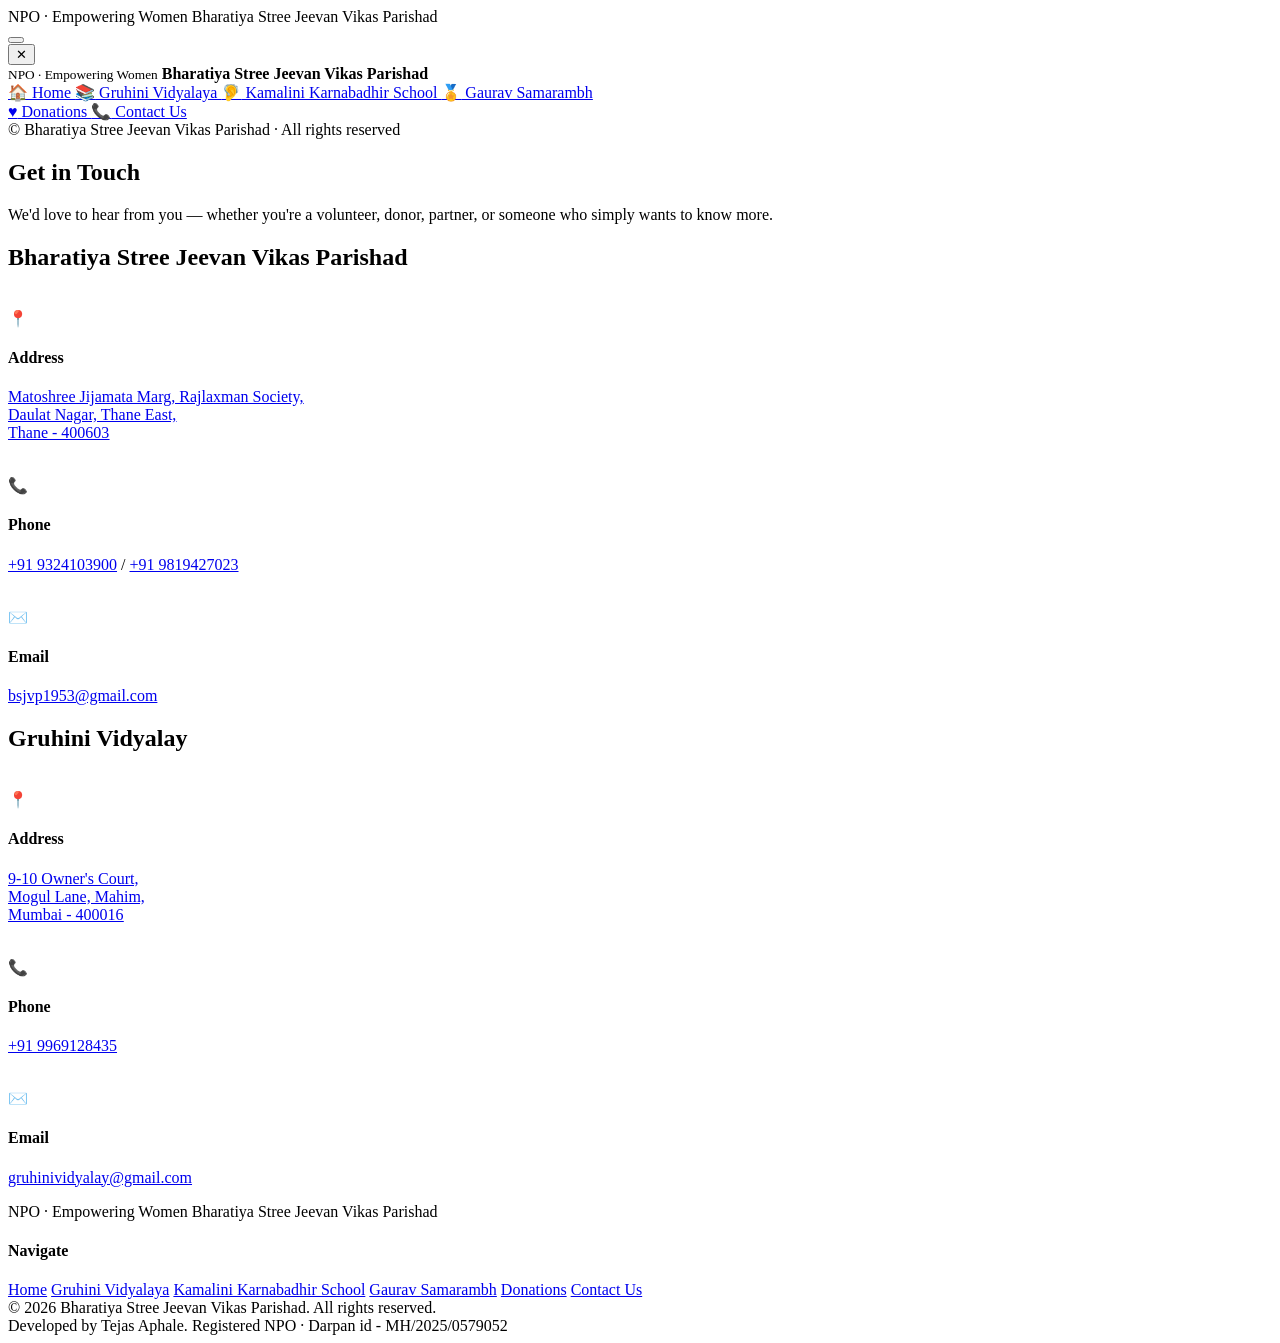
==== commit 3a861ede: "added files for better seo" ====
--- a/contact/index.html
+++ b/contact/index.html
@@ -5,12 +5,43 @@
   <meta name="viewport" content="width=device-width, initial-scale=1.0"/>
   <meta http-equiv="Content-Type" content="text/html; charset=utf-8">
   <meta name="description" content="Bharatiya Stree Jeevan Vikas Parishad is NPO pioneering in Women's Development and Empowerment. It has many sub-organisations like Gruhini Vidyalay/ Grihini Vidyalay, Kamalini Karnabadhir School etc."> 
-  <meta name="keywords" content="HTML, CSS, JavaScript, NGO, NPO, Women welfare, Women development, Tribal Girls, Thane, Mahim">
+  <meta name="keywords" content="NGO, NPO, Women welfare, Women development, Tribal Girls, Thane, Mahim">
+  <meta name="robots" content="index, follow">
+  <meta name="author" content="Bharatiya Stree Jeevan Vikas Parishad">
+
+  <meta property="og:title"
+  content="Bharatiya Stree Jeevan Vikas Parishad">
+
+  <meta property="og:description"
+  content="Empowering women through education and skill development.">
+
+  <meta property="og:image"
+  content="https://streejeevanparishad.org.in/images/stree-main-photo.jpeg">
+
+  <meta property="og:url"
+  content="https://streejeevanparishad.org.in/">
+
+  <meta property="og:type"
+  content="website">
   
-  <title>Contact us</title>
-  <link rel="icon" href="images/favicon.png" type="image/x-icon">
+  <title>Bharatiya Stree Jeevan Vikas Parishad</title>
+  <link rel="icon" href="favicon.ico">
   <link href="https://fonts.googleapis.com/css2?family=Playfair+Display:ital,wght@0,400;0,600;0,700;1,400&family=Lato:wght@300;400;700&display=swap" rel="stylesheet"/>
-  <link rel="stylesheet" href="../style.css">
+  <link rel="stylesheet" href="style.css">
+
+  <link rel="canonical" href="https://streejeevanparishad.org.in/">
+  <link rel="manifest" href="../site.webmanifest">
+  <meta name="theme-color" content="#6e4a2e">
+
+  <script type="application/ld+json">
+  {
+    "@context":"https://schema.org",
+    "@type":"NPO",
+    "name":"Bharatiya Stree Jeevan Vikas Parishad",
+    "url":"https://streejeevanparishad.org.in",
+    "logo":"https://streejeevanparishad.org.in/images/favicon-copy.png"
+  }
+  </script>
 </head>
 <body>
 
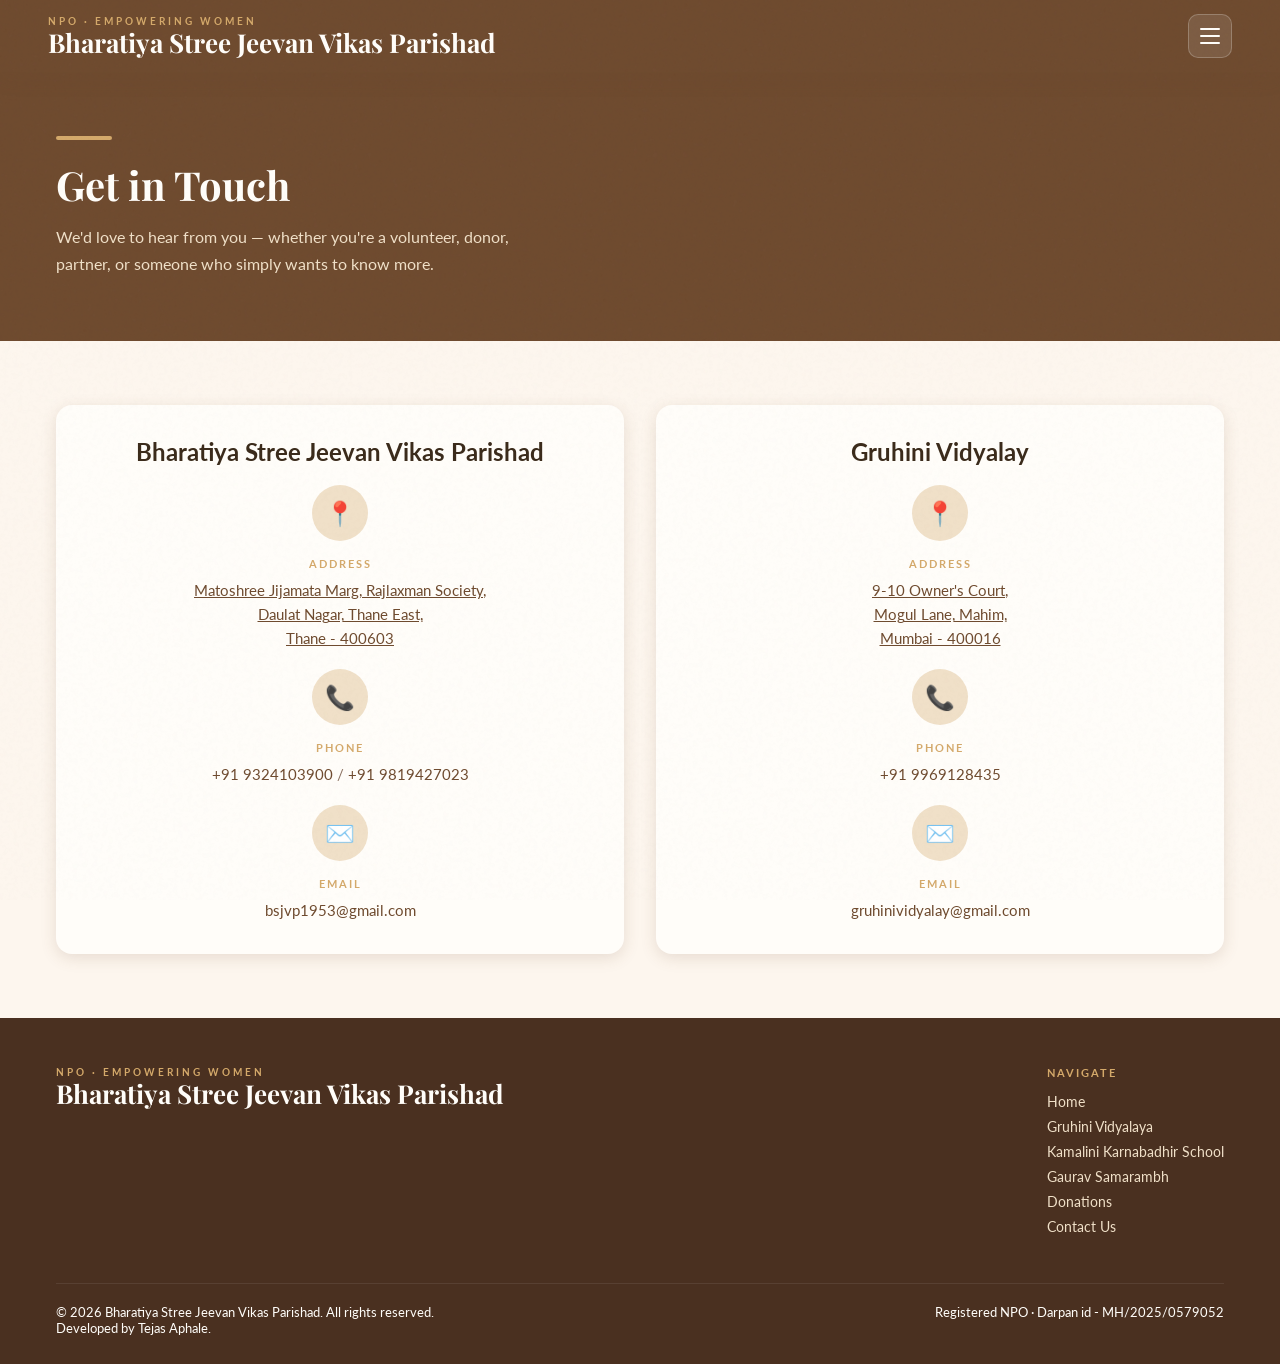
==== commit 8cce8e03: "minor fixes" ====
--- a/contact/index.html
+++ b/contact/index.html
@@ -27,7 +27,7 @@
   <title>Bharatiya Stree Jeevan Vikas Parishad</title>
   <link rel="icon" href="favicon.ico">
   <link href="https://fonts.googleapis.com/css2?family=Playfair+Display:ital,wght@0,400;0,600;0,700;1,400&family=Lato:wght@300;400;700&display=swap" rel="stylesheet"/>
-  <link rel="stylesheet" href="style.css">
+  <link rel="stylesheet" href="../style.css">
 
   <link rel="canonical" href="https://streejeevanparishad.org.in/">
   <link rel="manifest" href="../site.webmanifest">
@@ -77,14 +77,14 @@
   <a href="../index.html" class="tab-btn active">
     <span class="tab-icon">🏠</span> Home
   </a>
-  <a href="../gruhini vidyalaya/" class="tab-btn">
+  <a href="gruhini-vidyalaya/" class="tab-btn">
     <span class="tab-icon">📚</span> Gruhini Vidyalaya
   </a>
 
-  <a href="../kamalini school/" class="tab-btn">
+  <a href="kamalini-school/" class="tab-btn">
     <span class="tab-icon">🦻</span> Kamalini Karnabadhir School
   </a>
-  <a href="../gaurav samarambh/" class="tab-btn">
+  <a href="gaurav-samarambh/" class="tab-btn">
     <span class="tab-icon">🏅</span> Gaurav Samarambh
   </a>
 
@@ -155,9 +155,9 @@
       <h4>Navigate</h4>
       <nav>
       <a href="../index.html">Home</a>
-      <a href="../gruhini vidyalaya/">Gruhini Vidyalaya</a>
-      <a href="../kamalini school/">Kamalini Karnabadhir School</a>
-      <a href="../gaurav samarambh/">Gaurav Samarambh</a>
+      <a href="../gruhini-vidyalaya/">Gruhini Vidyalaya</a>
+      <a href="../kamalini-school/">Kamalini Karnabadhir School</a>
+      <a href="../gaurav-samarambh/">Gaurav Samarambh</a>
       <a href="../donations/" class="blink">Donations</a>
       <a href="../contact/">Contact Us</a>
       </nav>
--- a/style.css
+++ b/style.css
@@ -0,0 +1,1194 @@
+:root {
+      --cream:   #fdf6ee;
+      --sand:    #f0e0c8;
+      --warm:    #d4a96a;
+      --earth:   #a0714a;
+      --bark:    #6e4a2e;
+      --bark-dk: #4a3020;
+      --sage:    #8a9e7c;
+      --sage-lt: #c8d8bc;
+      --text:    #3a2a1a;
+      --muted:   #8a7060;
+      --white:   #fffdf9;
+      --shadow:  rgba(110, 74, 46, 0.15);
+    }
+
+    *, *::before, *::after { box-sizing: border-box; margin: 0; padding: 0; }
+    html { scroll-behavior: smooth; }
+
+    body {
+      font-family: 'Lato', sans-serif;
+      background: var(--cream);
+      color: var(--text);
+      min-height: 100vh;
+      overflow-x: hidden;
+    }
+
+    /* grain */
+    body::before {
+      content: '';
+      position: fixed; inset: 0;
+      background-image: url("data:image/svg+xml,%3Csvg viewBox='0 0 200 200' xmlns='http://www.w3.org/2000/svg'%3E%3Cfilter id='n'%3E%3CfeTurbulence type='fractalNoise' baseFrequency='0.9' numOctaves='4' stitchTiles='stitch'/%3E%3C/filter%3E%3Crect width='100%25' height='100%25' filter='url(%23n)' opacity='0.04'/%3E%3C/svg%3E");
+      pointer-events: none; z-index: 9999; opacity: 0.5;
+    }
+
+    /* ── HEADER ── */
+    header {
+      background: var(--bark);
+      padding: 0 clamp(16px, 4vw, 48px);
+      position: sticky; top: 0; z-index: 100;
+      box-shadow: 0 2px 24px var(--shadow);
+    }
+
+    .header-inner {
+      display: flex; align-items: center;
+      justify-content: space-between;
+      flex-wrap: wrap; gap: 12px; padding: 14px 0;
+    }
+
+    .brand {
+      display: flex; flex-direction: column; gap: 2px;
+      animation: slideDown 0.7s cubic-bezier(0.22,1,0.36,1) both;
+    }
+    .brand-tagline {
+      font-size: 10px; letter-spacing: 3px;
+      text-transform: uppercase; color: var(--warm); font-weight: 700;
+    }
+    .brand-name {
+      font-family: 'Playfair Display', serif;
+      font-size: 26px; color: var(--white); line-height: 1.1; font-weight: 700;
+    }
+    .brand-name span { color: var(--warm); }
+
+    /* ══════════════════════════════════
+       NAV — BASE
+    ══════════════════════════════════ */
+    nav { animation: slideDown 0.7s 0.15s cubic-bezier(0.22,1,0.36,1) both; }
+
+    /* prevent ANY horizontal scroll caused by the nav */
+    html, body { overflow-x: hidden; }
+
+    /* ── hamburger button (always visible, always on top) ── */
+    .menu-btn {
+      position: relative;
+      z-index: 9999;           /* always above everything */
+      display: flex;
+      flex-direction: column;
+      justify-content: center;
+      align-items: center;
+      gap: 5px;
+      width: 44px; height: 44px;
+      background: rgba(255,255,255,0.10);
+      border: 1.5px solid rgba(255,255,255,0.22);
+      border-radius: 10px;
+      cursor: pointer;
+      padding: 0;
+      flex-shrink: 0;
+      transition: background 0.2s, border-color 0.2s;
+    }
+    .menu-btn:hover { background: rgba(255,255,255,0.18); border-color: var(--warm); }
+
+    /* three bars */
+    .menu-bar {
+      display: block;
+      width: 20px; height: 2px;
+      background: var(--white);
+      border-radius: 2px;
+      transition: transform 0.3s cubic-bezier(0.22,1,0.36,1), opacity 0.2s, width 0.2s;
+      transform-origin: center;
+    }
+    /* bars → X when open */
+    .menu-btn.open .menu-bar:nth-child(1) { transform: translateY(7px) rotate(45deg); background: var(--warm); }
+    .menu-btn.open .menu-bar:nth-child(2) { opacity: 0; width: 0; }
+    .menu-btn.open .menu-bar:nth-child(3) { transform: translateY(-7px) rotate(-45deg); background: var(--warm); }
+
+    /* ── semi-transparent backdrop ── */
+    .nav-overlay {
+      display: none;
+      position: fixed;
+      inset: 0;
+      background: rgba(20, 8, 2, 0.6);
+      backdrop-filter: blur(4px);
+      -webkit-backdrop-filter: blur(4px);
+      z-index: 8000;
+      opacity: 0;
+      transition: opacity 0.3s ease;
+    }
+    .nav-overlay.open {
+      display: block;
+      opacity: 1;
+    }
+
+    /* ── nav panel ── */
+    .nav-dropdown {
+      display: none;           /* completely hidden — takes no space, no clicks */
+      position: fixed;
+      top: 0;
+      right: 0;
+      height: 100%;
+      width: 280px;            /* desktop default */
+      background: var(--bark-dk);
+      z-index: 9000;
+      flex-direction: column;
+      overflow-y: auto;
+      overflow-x: hidden;
+      border-left: 1px solid rgba(255,255,255,0.08);
+      box-shadow: -12px 0 48px rgba(0,0,0,0.5);
+      opacity: 0;
+      transform: translateX(20px);
+      transition: opacity 0.25s ease, transform 0.25s cubic-bezier(0.22,1,0.36,1);
+    }
+    .nav-dropdown.open {
+      display: flex;           /* show as flex column */
+      opacity: 1;
+      transform: translateX(0);
+    }
+
+    /* mobile: full screen */
+    @media (max-width: 768px) {
+      .nav-dropdown {
+        left: 0;
+        width: 100%;
+        border: none;
+        box-shadow: none;
+      }
+    }
+
+    /* ── panel contents ── */
+    .nav-close-btn {
+      display: flex; align-items: center; justify-content: flex-end;
+      padding: 14px 14px 6px; flex-shrink: 0;
+    }
+    .nav-close-x {
+      width: 38px; height: 38px; border-radius: 8px;
+      background: rgba(255,255,255,0.07);
+      border: 1px solid rgba(255,255,255,0.14);
+      color: var(--sand); font-size: 18px; cursor: pointer;
+      display: flex; align-items: center; justify-content: center;
+      transition: background 0.2s, color 0.2s;
+    }
+    .nav-close-x:hover { background: var(--warm); color: var(--bark-dk); }
+
+    .nav-brand-mini {
+      padding: 2px 20px 16px;
+      border-bottom: 1px solid rgba(255,255,255,0.08);
+      margin-bottom: 8px; flex-shrink: 0;
+    }
+    .nav-brand-mini small {
+      display: block; font-size: 9px; letter-spacing: 2px;
+      text-transform: uppercase; color: var(--muted); margin-bottom: 3px;
+    }
+    .nav-brand-mini strong {
+      font-family: 'Playfair Display', serif;
+      font-size: 20px; color: var(--white); font-weight: 700;
+    }
+    .nav-brand-mini strong em { color: var(--warm); font-style: normal; }
+
+    /* nav items */
+    .tab-btn {
+      display: flex; align-items: center; gap: 14px;
+      width: 100%; background: transparent; border: none;
+      color: var(--sand); font-family: 'Lato', sans-serif;
+      font-size: 14px; font-weight: 700; letter-spacing: 0.5px;
+      padding: 14px 20px; cursor: pointer; text-align: left;
+      position: relative;
+      transition: background 0.2s, color 0.2s, padding-left 0.2s;
+    }
+    .tab-btn::before {
+      content: ''; position: absolute; left: 0; top: 50%;
+      transform: translateY(-50%);
+      width: 3px; height: 0; background: var(--warm);
+      border-radius: 0 3px 3px 0;
+      transition: height 0.25s cubic-bezier(0.22,1,0.36,1);
+    }
+    .tab-btn:hover        { background: rgba(255,255,255,0.06); color: var(--white); padding-left: 26px; }
+    .tab-btn:hover::before   { height: 60%; }
+    .tab-btn.active       { background: rgba(212,169,106,0.15); color: var(--warm); padding-left: 26px; }
+    .tab-btn.active::before  { height: 70%; }
+
+    .tab-icon {
+      width: 32px; height: 32px; border-radius: 8px;
+      background: rgba(255,255,255,0.07);
+      display: flex; align-items: center; justify-content: center;
+      font-size: 15px; flex-shrink: 0;
+      transition: background 0.2s;
+    }
+    .tab-btn:hover  .tab-icon { background: rgba(255,255,255,0.12); }
+    .tab-btn.active .tab-icon { background: rgba(212,169,106,0.25); }
+
+    .nav-divider { height: 1px; background: rgba(255,255,255,0.08); margin: 6px 0; }
+
+    .nav-footer {
+      margin-top: auto; padding: 16px 20px;
+      border-top: 1px solid rgba(255,255,255,0.08);
+      font-size: 11px; color: var(--muted); letter-spacing: 1px;
+      flex-shrink: 0;
+    }
+
+    .menu-active-label { display: none; }
+
+    /* ── PAGES ── */
+    .page { display: none; animation: fadeIn 0.4s ease; }
+    .page.active { display: block; }
+
+    /* ── REVEAL ── */
+    .reveal {
+      opacity: 0; transform: translateY(30px);
+      transition: opacity 0.7s cubic-bezier(0.22,1,0.36,1), transform 0.7s cubic-bezier(0.22,1,0.36,1);
+    }
+    .reveal.visible { opacity: 1; transform: none; }
+
+    /* ── SHARED SECTION STYLES ── */
+    .section { padding: 72px 56px; }
+    .section-sm { padding: 48px 56px; }
+    .section-title { font-family: 'Playfair Display', serif; font-size: 34px; color: var(--bark); margin-bottom: 10px; }
+    .section-sub { font-size: 15px; color: var(--muted); margin-bottom: 40px; max-width: 560px; line-height: 1.7; }
+    .divider { width: 56px; height: 4px; background: var(--warm); border-radius: 2px; margin-bottom: 18px; }
+
+    /* ══════════════════════════════════
+       HOME PAGE
+    ══════════════════════════════════ */
+
+    /* — Full-bleed hero with layered depth — */
+    .home-hero {
+      position: relative; min-height: 2vh; /* min-height = 92 earlier*/
+      display: flex; align-items: center;
+      overflow: hidden;
+      background: linear-gradient(150deg, var(--bark-dk) 0%, var(--bark) 45%, var(--earth) 100%);
+    }
+
+    /* animated rings */
+    .hero-rings {
+      position: absolute; right: -80px; top: 50%;
+      transform: translateY(-50%);
+      width: 580px; height: 580px;
+      opacity: 0.07;
+    }
+    .hero-rings circle { fill: none; stroke: var(--warm); stroke-width: 1.5; }
+
+    /* decorative leaf blobs */
+    .blob {
+      position: absolute; border-radius: 50%;
+      filter: blur(80px); pointer-events: none;
+    }
+    .blob-1 { width: 400px; height: 400px; background: var(--warm); opacity: 0.06; top: -100px; right: 200px; animation: drift 8s ease-in-out infinite; }
+    .blob-2 { width: 260px; height: 260px; background: var(--sage); opacity: 0.08; bottom: 40px; right: 80px; animation: drift 11s ease-in-out infinite reverse; }
+
+    .home-hero-content {
+      position: relative; z-index: 2;
+      padding: 80px 56px; max-width: 760px;
+      animation: heroIn 1s 0.2s cubic-bezier(0.22,1,0.36,1) both;
+    }
+
+    .hero-eyebrow {
+      display: inline-flex; align-items: center; gap: 10px;
+      font-size: 11px; letter-spacing: 4px; text-transform: uppercase;
+      color: var(--warm); font-weight: 700; margin-bottom: 20px;
+    }
+    .hero-eyebrow::before {
+      content: ''; display: block; width: 28px; height: 2px; background: var(--warm);
+    }
+
+    .home-hero-title {
+      font-family: 'Playfair Display', serif;
+      font-size: clamp(42px, 3vw, 72px);
+      color: var(--white); line-height: 1.1; margin-bottom: 24px;
+    }
+    .home-hero-title em { color: var(--warm); font-style: italic; }
+
+    .home-hero-sub {
+      font-size: 17px; color: var(--sand); line-height: 1.8;
+      font-weight: 300; max-width: 560px; margin-bottom: 40px;
+    }
+
+    .hero-actions { display: flex; gap: 16px; flex-wrap: wrap; }
+
+    .btn-primary {
+      display: inline-flex; align-items: center; gap: 10px;
+      background: var(--warm); color: var(--bark-dk);
+      padding: 15px 36px; border-radius: 50px; font-weight: 700;
+      font-size: 14px; letter-spacing: 1px; text-transform: uppercase;
+      cursor: pointer; border: none;
+      transition: transform 0.2s, box-shadow 0.2s, background 0.2s;
+      box-shadow: 0 6px 20px rgba(0,0,0,0.25);
+    }
+    .btn-primary:hover { transform: translateY(-2px); background: var(--sand); box-shadow: 0 10px 28px rgba(0,0,0,0.3); }
+
+    .btn-outline {
+      display: inline-flex; align-items: center; gap: 10px;
+      background: transparent; color: var(--sand);
+      padding: 14px 32px; border-radius: 50px; font-weight: 700;
+      font-size: 14px; letter-spacing: 1px; text-transform: uppercase;
+      cursor: pointer; border: 2px solid rgba(255,255,255,0.25);
+      transition: border-color 0.2s, color 0.2s, background 0.2s;
+    }
+    .btn-outline:hover { border-color: var(--warm); color: var(--warm); background: rgba(255,255,255,0.04); }
+
+    .btn-outline-kamalini {
+      display: inline-flex; align-items: center; gap: 10px;
+      background: transparent; color: var(--earth);
+      padding: 14px 32px; border-radius: 50px; font-weight: 700;
+      font-size: 14px; letter-spacing: 1px; text-transform: uppercase;
+      cursor: pointer; border: 2px solid rgba(255,255,255,0.25);
+      transition: border-color 0.2s, color 0.2s, background 0.2s;
+    }
+    .btn-outline-kamalini:hover { border-color: var(--warm); color: var(--warm); background: rgba(255,255,255,0.04); }
+
+    .hero-scroll-hint {
+      position: absolute; bottom: 36px; left: 56px;
+      display: flex; align-items: center; gap: 10px;
+      font-size: 11px; letter-spacing: 2px; text-transform: uppercase;
+      color: rgba(255,255,255,0.35); z-index: 2;
+      animation: bounce 2.2s ease-in-out infinite;
+    }
+
+    .hero-curve {
+      position: absolute; bottom: -2px; left: 0;
+      width: 100%; height: 80px;
+    }
+
+    /* — What We Stand For — */
+    .values-strip {
+      background: var(--sand); padding: 30px 20px;
+      display: grid; grid-template-columns: repeat(auto-fit, minmax(200px, 1fr));
+      gap: 10px;
+    }
+    .value-item { text-align: center; }
+    .value-icon {
+      width: 64px; height: 64px; margin: 0 auto 16px;
+      border-radius: 50%; background: var(--cream);
+      display: flex; align-items: center; justify-content: center;
+      font-size: 28px; box-shadow: 0 4px 16px var(--shadow);
+      transition: transform 0.3s;
+    }
+    .value-item:hover .value-icon { transform: scale(1.1) rotate(-5deg); }
+    .value-title { font-family: 'Playfair Display', serif; font-size: 18px; color: var(--bark); margin-bottom: 8px; }
+    .value-text { font-size: 14px; color: var(--muted); line-height: 1.7; }
+
+    /* — About / Mission — */
+    .about-split {
+      display: grid; grid-template-columns: 1fr 1fr;
+      min-height: 420px;
+    }
+    @media (max-width: 780px) { .about-split { grid-template-columns: 1fr; } }
+
+    .about-img {
+      background: linear-gradient(135deg, var(--earth) 0%, var(--bark-dk) 100%);
+      min-height: 360px;
+      display: flex; align-items: center; justify-content: center;
+      flex-direction: column; gap: 10px;
+      color: var(--sand); font-style: italic; font-size: 14px;
+      position: relative; overflow: hidden;
+    }
+    .about-img::before {
+      content: ''; position: absolute; inset: 0;
+      background: repeating-linear-gradient(45deg, transparent, transparent 40px, rgba(255,255,255,0.02) 40px, rgba(255,255,255,0.02) 80px);
+    }
+    .about-img-label {
+      position: relative; z-index: 1;
+      background: rgba(255,255,255,0.08); border: 1px solid rgba(255,255,255,0.15);
+      border-radius: 10px; padding: 16px 24px; text-align: center;
+    }
+
+    .about-img-gv {
+      background: var(--cream);
+      min-height: 360px;
+      display: flex; align-items: center; justify-content: center;
+      flex-direction: column; gap: 10px;
+      color: var(--sand); font-style: italic; font-size: 14px;
+      position: relative; overflow: hidden;
+    }
+    .about-img-gv::before {
+      content: ''; position: absolute; inset: 0;
+      background: repeating-linear-gradient(45deg, transparent, transparent 40px, rgba(255,255,255,0.02) 40px, rgba(255,255,255,0.02) 80px);
+    }
+
+    .about-text { padding: 64px 56px; background: var(--cream); }
+    .about-text blockquote {
+      font-family: 'Playfair Display', serif; font-size: 22px;
+      color: var(--bark); font-style: italic; line-height: 1.5;
+      border-left: 4px solid var(--warm); padding-left: 20px;
+      margin-bottom: 24px;
+    }
+    .about-text p {
+      font-size: 15px; color: var(--muted); line-height: 1.8; margin-bottom: 16px;
+    }
+
+    /* — Stats — */
+    .stats-strip {
+      background: var(--bark); padding: 56px;
+      display: grid; grid-template-columns: repeat(auto-fit, minmax(160px, 1fr));
+      gap: 32px;
+    }
+    .stat-item { text-align: center; }
+    .stat-number { font-family: 'Playfair Display', serif; font-size: 52px; color: var(--warm); line-height: 1; }
+    .stat-label { font-size: 12px; letter-spacing: 2px; text-transform: uppercase; color: var(--sand); margin-top: 8px; }
+
+    /* — Programs Cards — */
+    .card-grid { display: grid; grid-template-columns: repeat(auto-fit, minmax(260px, 1fr)); gap: 28px; }
+
+    .card {
+      background: var(--white); border-radius: 16px; overflow: hidden;
+      box-shadow: 0 4px 20px var(--shadow);
+      transition: transform 0.3s cubic-bezier(0.22,1,0.36,1), box-shadow 0.3s;
+      opacity: 0; transform: translateY(24px);
+    }
+    .card.visible { animation: cardIn 0.6s cubic-bezier(0.22,1,0.36,1) forwards; }
+    .card:hover { transform: translateY(-6px); box-shadow: 0 12px 36px var(--shadow); }
+
+    .card-img {
+      width: 100%; height: 180px;
+      background: linear-gradient(135deg, var(--sand) 0%, var(--sage-lt) 100%);
+      display: flex; align-items: center; justify-content: center;
+      color: var(--earth); font-style: italic; font-size: 13px;
+      border-bottom: 2px solid var(--sand);
+    }
+    .card-body { padding: 24px; }
+    .card-label { font-size: 10px; letter-spacing: 2px; text-transform: uppercase; color: var(--warm); font-weight: 700; margin-bottom: 8px; }
+    .card-title { font-family: 'Playfair Display', serif; font-size: 20px; color: var(--bark); margin-bottom: 10px; }
+    .card-text { font-size: 14px; color: var(--muted); line-height: 1.7; }
+
+    /* — Gallery strip — */
+    .gallery-grid {
+      display: grid; grid-template-columns: repeat(auto-fit, minmax(260px, 300px)); gap: 16px;
+    }
+    .gallery-item {
+      height: 180px; border-radius: 14px;
+      display: flex; align-items: center; justify-content: center;
+      color: var(--white); font-style: italic; font-size: 13px;
+      flex-direction: column; gap: 6px;
+      transition: transform 0.3s, box-shadow 0.3s;
+      cursor: default;
+    }
+    .gallery-item:hover { transform: scale(1.03); box-shadow: 0 10px 28px var(--shadow); }
+
+    /* ══════════════════════════════════
+       GRUHINI VIDYALAYA – TESTIMONY
+    ══════════════════════════════════ */
+
+    .gv-testimony {
+      padding: 72px 56px;
+      background: var(--bark-dk);
+    }
+    .gv-testimony .section-title { color: var(--white); }
+    .gv-testimony .section-sub   { color: var(--sand); }
+    .gv-testimony .divider        { background: var(--warm); }
+
+    /* grid: portrait cards are narrower, landscape cards are wider —
+       auto-fit handles mixing them naturally */
+    .gv-testimony-grid {
+      display: grid;
+      grid-template-columns: repeat(auto-fit, minmax(260px, 350px));
+      gap: 28px;
+      align-items: start; /* cards don't stretch to equal height */
+    }
+
+    .gv-testimony-card {
+      max-width: 100%;
+      max-height: 100%;
+      background: var(--white);
+      border-radius: 16px;
+      overflow: hidden;
+      box-shadow: 0 6px 24px rgba(0,0,0,0.3);
+      transition: transform 0.3s cubic-bezier(0.22,1,0.36,1), box-shadow 0.3s;
+    }
+    .gv-testimony-card:hover {
+      transform: translateY(-5px);
+      box-shadow: 0 14px 36px rgba(0,0,0,0.35);
+    }
+
+    /* ── VIDEO WRAPPER — enforces aspect ratio via padding-top trick ── */
+    .gv-vid-wrap {
+      position: relative;
+      width: 100%;
+      overflow: hidden;
+      background: var(--bark-dk);
+    }
+
+    /* Portrait / Vertical — 9:16 phone video
+       padding-top = (16/9) * 100% = 177.78% */
+    .gv-vid-wrap.portrait-vid  { padding-top: 177.78%; }
+
+    /* Landscape / Horizontal — 16:9 camera video
+       padding-top = (9/16) * 100% = 56.25% */
+    .gv-vid-wrap.landscape-vid { padding-top: 56.25%; }
+
+    /* <video> fills the padded box absolutely */
+    .gv-vid-wrap video {
+      position: absolute;
+      inset: 0;
+      width: 100%;
+      height: 100%;
+      display: block;
+      object-fit: cover; /* change to 'contain' for letterbox/pillarbox */
+      background: #000;
+    }
+
+    /* placeholder overlay — sits on top until a real video is added;
+       pointer-events: none so controls are never blocked */
+    .gv-vid-overlay {
+      position: absolute;
+      inset: 0;
+      background: linear-gradient(160deg, rgba(74,48,32,0.92), rgba(110,74,46,0.85));
+      display: flex;
+      flex-direction: column;
+      align-items: center;
+      justify-content: center;
+      gap: 12px;
+      pointer-events: none;
+    }
+    /* once a real <video> is inside, hide the overlay */
+    .gv-vid-wrap:has(video) .gv-vid-overlay { display: none; }
+
+    .gv-play-btn {
+      width: 56px; height: 56px;
+      border-radius: 50%;
+      background: var(--warm);
+      color: var(--bark-dk);
+      display: flex; align-items: center; justify-content: center;
+      font-size: 22px;
+      box-shadow: 0 4px 20px rgba(0,0,0,0.4);
+    }
+    .gv-vid-label {
+      font-size: 13px; color: var(--sand);
+      font-style: italic; letter-spacing: 0.5px;
+    }
+    .gv-vid-hint {
+      font-size: 10px; color: var(--warm);
+      letter-spacing: 2px; text-transform: uppercase; font-weight: 700;
+    }
+
+    /* text body below each video */
+    .gv-testimony-body { padding: 20px 22px 24px; }
+    .gv-testimony-name {
+      font-family: 'Playfair Display', serif;
+      font-size: 17px; color: var(--bark); margin-bottom: 4px;
+    }
+    .gv-testimony-role {
+      font-size: 10px; letter-spacing: 2px; text-transform: uppercase;
+      color: var(--warm); font-weight: 700; margin-bottom: 10px;
+    }
+    .gv-testimony-quote {
+      font-size: 14px; color: var(--muted);
+      line-height: 1.7; font-style: italic;
+    }
+    .gv-hero {
+      position: relative; min-height: 10px;
+      display: flex; align-items: flex-end; overflow: hidden;
+      background: linear-gradient(160deg, var(--bark-dk) 0%, var(--bark) 50%, var(--earth) 100%);
+    }
+    .gv-hero-content {
+      position: relative; z-index: 2; padding: 64px 56px; max-width: 680px;
+      animation: heroIn 1s 0.3s cubic-bezier(0.22,1,0.36,1) both;
+    }
+    .gv-hero-eyebrow {
+      font-size: 11px; letter-spacing: 4px; text-transform: uppercase;
+      color: var(--warm); margin-bottom: 14px; font-weight: 700;
+    }
+    .gv-hero-title {
+      font-family: 'Playfair Display', serif;
+      font-size: clamp(34px, 5vw, 56px); color: var(--white); line-height: 1.15; margin-bottom: 18px;
+    }
+    .gv-hero-title em { color: var(--warm); font-style: italic; }
+    .gv-hero-sub {
+      font-size: 16px; color: var(--sand); line-height: 1.7;
+      font-weight: 300; max-width: 520px;
+    }
+    .ph { font-style: italic; color: var(--warm); }
+
+    /* ══════════════════════════════════
+       CONTACT PAGE
+    ══════════════════════════════════ */
+    .contact-hero {
+      background: var(--bark); padding: 64px 56px; color: var(--white);
+    }
+    .contact-hero h2 { font-family: 'Playfair Display', serif; font-size: 40px; margin-bottom: 12px; }
+    .contact-hero p { font-size: 16px; color: var(--sand); max-width: 500px; line-height: 1.7; }
+
+    .contact-details {
+      padding: 64px 56px; display: grid;
+      grid-template-columns: repeat(auto-fit, minmax(220px, 1fr)); gap: 32px;
+    }
+    .contact-card {
+      background: var(--white); border-radius: 16px; padding: 32px 28px;
+      box-shadow: 0 4px 16px var(--shadow); text-align: center;
+      transition: transform 0.3s;
+    }
+    .contact-card:hover { transform: translateY(-4px); }
+    .contact-card-icon {
+      width: 56px; height: 56px; margin: 0 auto 16px;
+      border-radius: 50%; background: var(--sand);
+      display: flex; align-items: center; justify-content: center; font-size: 24px;
+    }
+    .contact-card h4 { font-size: 11px; letter-spacing: 2px; text-transform: uppercase; color: var(--warm); font-weight: 700; margin-bottom: 8px; }
+    .contact-card p { font-size: 15px; color: var(--muted); line-height: 1.6; }
+    .contact-card a { color: var(--bark); text-decoration: none; }
+    .contact-card a:hover { color: var(--warm); }
+
+    /* ══════════════════════════════════
+       DONATIONS PAGE
+    ══════════════════════════════════ */
+    .donate-hero {
+      background: linear-gradient(135deg, var(--sage) 0%, var(--earth) 100%);
+      padding: 72px 56px; color: var(--white);
+    }
+    .donate-hero h2 { font-family: 'Playfair Display', serif; font-size: 44px; margin-bottom: 16px; }
+    .donate-hero p { font-size: 16px; opacity: 0.85; max-width: 500px; line-height: 1.7; }
+
+    .donate-placeholder {
+      padding: 80px 56px; text-align: center;
+      display: flex; flex-direction: column; align-items: center; gap: 16px;
+    }
+    .donate-placeholder-icon {
+      width: 80px; height: 80px; border-radius: 50%; background: var(--sand);
+      display: flex; align-items: center; justify-content: center; font-size: 36px;
+      animation: pulse 2.5s ease-in-out infinite;
+    }
+    .donate-placeholder h3 { font-family: 'Playfair Display', serif; font-size: 26px; color: var(--bark); }
+    .donate-placeholder p { font-size: 15px; color: var(--muted); max-width: 400px; line-height: 1.7; }
+
+    /* ══════════════════════════════════
+       COMING SOON PAGE
+    ══════════════════════════════════ */
+    .coming-wrap {
+      display: flex; flex-direction: column; align-items: center; justify-content: center;
+      min-height: 480px; text-align: center; padding: 64px;
+    }
+    .coming-icon {
+      width: 80px; height: 80px; border-radius: 50%; background: var(--sand);
+      display: flex; align-items: center; justify-content: center;
+      font-size: 36px; margin-bottom: 24px; animation: pulse 2.5s ease-in-out infinite;
+    }
+    .coming-wrap h2 { font-family: 'Playfair Display', serif; font-size: 36px; color: var(--bark); margin-bottom: 12px; }
+    .coming-wrap p { font-size: 16px; color: var(--muted); max-width: 400px; line-height: 1.7; }
+
+    /* ══════════════════════════════════
+       FOOTER
+    ══════════════════════════════════ */
+    footer { background: var(--bark-dk); padding: 48px 56px 28px; color: var(--sand); }
+    .footer-top { display: flex; justify-content: space-between; align-items: flex-start; flex-wrap: wrap; gap: 32px; margin-bottom: 40px; }
+    .footer-brand p { font-size: 14px; color: var(--muted); margin-top: 10px; max-width: 240px; line-height: 1.7; }
+    .footer-links h4 { font-size: 11px; letter-spacing: 2px; text-transform: uppercase; color: var(--warm); margin-bottom: 14px; }
+    .footer-links a { display: block; font-size: 14px; color: var(--sand); text-decoration: none; margin-bottom: 8px; transition: color 0.2s; }
+    .footer-links a:hover { color: var(--warm); }
+    .footer-bottom { border-top: 1px solid rgba(255,255,255,0.08); padding-top: 20px; font-size: 13px; color: var(--white); display: flex; justify-content: space-between; flex-wrap: wrap; gap: 8px; }
+
+    /* ── KEYFRAMES ── */
+    @keyframes slideDown { from { opacity:0; transform:translateY(-20px); } to { opacity:1; transform:translateY(0); } }
+    @keyframes heroIn   { from { opacity:0; transform:translateX(-40px); } to { opacity:1; transform:translateX(0); } }
+    @keyframes cardIn   { from { opacity:0; transform:translateY(24px); } to { opacity:1; transform:translateY(0); } }
+    @keyframes fadeIn   { from { opacity:0; } to { opacity:1; } }
+    @keyframes pulse    { 0%,100% { transform:scale(1); } 50% { transform:scale(1.08); } }
+    @keyframes drift    { 0%,100% { transform:translateY(0) scale(1); } 50% { transform:translateY(-24px) scale(1.05); } }
+    @keyframes bounce   { 0%,100% { transform:translateY(0); } 50% { transform:translateY(6px); } }
+
+    /* ══════════════════════════════════
+       KAMALINI
+    ══════════════════════════════════ */
+
+    /* ── program page hero banner ── */
+    .prog-hero {
+      position: relative;
+      background: linear-gradient(150deg, var(--bark-dk) 0%, var(--earth) 58%, var(--sage) 100%);
+      overflow: hidden;
+      min-height: 380px;
+    }
+
+    .blink {
+      animation: blink 2s infinite;
+    }
+
+    @keyframes blink {
+      50% {
+        opacity: 40%;
+      }
+    }
+
+    /* old top strip — hidden, replaced by absolute-positioned logos */
+    .prog-hero-top {
+      display: none;
+    }
+
+    /* ── logo shared base ── */
+    .prog-logo-sq,
+    .prog-logo-rect {
+      background: var(--white);
+      border: 3px solid var(--warm);
+      box-shadow: 0 6px 24px rgba(0,0,0,0.35);
+      display: flex; flex-direction: column;
+      align-items: center; justify-content: center;
+      overflow: hidden; flex-shrink: 0;
+      transition: transform 0.3s, box-shadow 0.3s;
+      /* placeholder label styles */
+      font-size: 10px; font-style: italic;
+      color: var(--muted); text-align: center;
+      line-height: 1.4; padding: 8px;
+    }
+    .prog-logo-sq:hover,
+    .prog-logo-rect:hover { transform: scale(1.05); box-shadow: 0 10px 32px rgba(0,0,0,0.4); }
+
+    /* Square: equal width & height, rounded like a seal */
+    .prog-logo-sq {
+      width: 110px;
+      height: 110px;
+      border-radius: 16px;
+    }
+
+    /* Rectangular: portrait/vertical — taller than wide */
+    .prog-logo-rect {
+      width: 90px;    /* narrower */
+      height: 140px;  /* taller   */
+      border-radius: 12px;
+    }
+
+    /* when a real <img> is placed inside either logo box */
+    .prog-logo-sq img,
+    .prog-logo-rect img {
+      width: 100%; height: 100%;
+      object-fit: contain;
+      display: block;
+    }
+
+    /* left-corner logo wrapper (square) */
+    .prog-logo-left {
+      position: absolute;
+      top: 28px; left: 40px; z-index: 4;
+      animation: slideDown 0.8s 0.15s cubic-bezier(0.22,1,0.36,1) both;
+    }
+
+    /* right-corner logo wrapper (rectangular) */
+    .prog-logo-right {
+      position: absolute;
+      top: 28px; right: 40px; z-index: 4;
+      animation: slideDown 0.8s 0.25s cubic-bezier(0.22,1,0.36,1) both;
+    }
+
+    /* title area — top padding clears the corner logos */
+    .prog-hero-body {
+      padding: 168px 56px 68px;
+      max-width: 780px;
+      animation: heroIn 1s 0.3s cubic-bezier(0.22,1,0.36,1) both;
+    }
+    .prog-hero-eyebrow {
+      font-size: 11px; letter-spacing: 4px; text-transform: uppercase;
+      color: var(--warm); font-weight: 700; margin-bottom: 12px;
+      display: flex; align-items: center; gap: 10px;
+    }
+    .prog-hero-eyebrow::before { content:''; display:block; width:24px; height:2px; background:var(--warm); }
+    .prog-hero-title {
+      font-family: 'Playfair Display', serif;
+      font-size: clamp(34px, 5vw, 56px);
+      color: var(--white); line-height: 1.1; margin-bottom: 16px;
+    }
+    .prog-hero-title em { color: var(--warm); font-style: italic; }
+    .prog-hero-sub {
+      font-size: 16px; color: var(--sand); line-height: 1.8;
+      font-weight: 300; max-width: 540px; margin-bottom: 20px;
+    }
+
+    /* registration number pills — sit directly below the tagline */
+    .prog-hero-regs {
+      display: flex; flex-wrap: wrap; gap: 10px;
+    }
+    .prog-reg-pill {
+      display: inline-flex; align-items: center; gap: 8px;
+      background: rgba(255,255,255,0.11);
+      border: 1px solid rgba(255,255,255,0.22);
+      border-radius: 8px; padding: 6px 14px;
+      backdrop-filter: blur(4px);
+    }
+    .prog-reg-label {
+      font-size: 9px; letter-spacing: 2px; text-transform: uppercase;
+      color: var(--warm); font-weight: 700; white-space: nowrap;
+    }
+    .prog-reg-value {
+      font-size: 13px; color: var(--white);
+      font-weight: 700; letter-spacing: 0.5px; white-space: nowrap;
+    }
+
+    .prog-hero-curve {
+      position: absolute; bottom: -2px; left: 0;
+      width: 100%; height: 64px;
+    }
+
+    /* ── written content section ── */
+    .prog-content {
+      padding: 72px 56px;
+      background: var(--cream);
+    }
+
+    /* decorative pull-quote bar */
+    .prog-pull-quote {
+      border-left: 5px solid var(--warm);
+      background: var(--sand);
+      border-radius: 0 12px 12px 0;
+      padding: 20px 28px;
+      margin: 32px 0;
+      font-family: 'Playfair Display', serif;
+      font-size: 20px; font-style: italic;
+      color: var(--bark); line-height: 1.55;
+    }
+
+    .prog-body-text {
+      font-size: 15px; color: var(--muted); line-height: 1.9;
+      margin-bottom: 20px; max-width: 820px;
+    }
+
+    /* inline highlight chip */
+    .prog-chip {
+      display: inline-block;
+      background: var(--sand); color: var(--bark);
+      font-size: 12px; font-weight: 700; letter-spacing: 1px;
+      border-radius: 20px; padding: 4px 14px;
+      margin: 4px 4px 4px 0;
+    }
+
+    /* decorative divider with icon */
+    .prog-divider {
+      display: flex; align-items: center; gap: 14px;
+      margin: 40px 0 32px;
+    }
+    .prog-divider::before, .prog-divider::after {
+      content: ''; flex: 1; height: 1px; background: var(--sand);
+    }
+    .prog-divider span {
+      font-size: 20px;
+    }
+
+    /* key facts row */
+    .prog-facts {
+      display: flex; flex-wrap: wrap; gap: 16px;
+      margin-top: 36px;
+    }
+    .prog-fact {
+      background: var(--white); border-radius: 14px;
+      padding: 20px 24px; flex: 1; min-width: 160px;
+      box-shadow: 0 3px 14px var(--shadow);
+      border-top: 3px solid var(--warm);
+      transition: transform 0.25s;
+    }
+    .prog-fact:hover { transform: translateY(-3px); }
+    .prog-fact-num {
+      font-family: 'Playfair Display', serif;
+      font-size: 32px; color: var(--warm); line-height: 1;
+    }
+    .prog-fact-label {
+      font-size: 11px; letter-spacing: 2px; text-transform: uppercase;
+      color: var(--muted); margin-top: 6px; font-weight: 700;
+    }
+
+    /* ── video section ── */
+    .prog-videos-section {
+      background: var(--bark-dk);
+      padding: 72px 56px;
+    }
+    .prog-videos-section .section-title { color: var(--white); }
+    .prog-videos-section .section-sub   { color: var(--sand); }
+    .prog-videos-section .divider       { background: var(--warm); }
+
+    .videos-grid {
+      display: grid;
+      grid-template-columns: repeat(12, 1fr);
+      gap: 18px;
+    }
+
+    /* first video is big, spans 8 cols */
+    .vid-cell { border-radius: 14px; overflow: hidden; position: relative; background: var(--bark); }
+    .vid-cell.big   { grid-column: span 8; }
+    .vid-cell.small { grid-column: span 4; }
+    @media (max-width: 900px) {
+      .vid-cell.big, .vid-cell.small { grid-column: span 12; }
+    }
+
+    .vid-ph {
+      width: 100%;
+      position: relative; overflow: hidden;
+    }
+    .vid-ph.tall   { min-height: 320px; }
+    .vid-ph.medium { min-height: 220px; }
+
+    /* shimmer background lines */
+    .vid-ph::before {
+      content: '';
+      position: absolute; inset: 0;
+      background: repeating-linear-gradient(
+        -45deg, transparent, transparent 20px,
+        rgba(212,169,106,0.04) 20px, rgba(212,169,106,0.04) 40px
+      );
+      pointer-events: none;
+    }
+
+    /* native <video> — fills container, controls fully clickable */
+    .vid-ph video {
+      width: 100%;
+      height: 100%;
+      min-height: 320px;
+      display: block;
+      object-fit: cover;
+      background: #000;
+    }
+    .vid-ph.medium video { min-height: 220px; }
+
+    /* real iframe embed */
+    .vid-ph iframe {
+      width: 100%; height: 100%;
+      min-height: 320px; border: none; display: block;
+    }
+    .vid-ph.medium iframe { min-height: 220px; }
+
+    /* placeholder overlay — only shown when there's NO video/iframe child */
+    .vid-overlay {
+      position: absolute; inset: 0;
+      background: linear-gradient(160deg, rgba(74,48,32,0.95), rgba(110,74,46,0.9));
+      display: flex; flex-direction: column;
+      align-items: center; justify-content: center;
+      gap: 14px; pointer-events: none;
+    }
+
+    /* also cover the case where <video> sits directly inside .vid-cell */
+    .vid-cell > video {
+      width: 100%; height: 100%;
+      display: block; object-fit: cover;
+    }
+
+    .vid-play {
+      position: relative; z-index: 1;
+      width: 64px; height: 64px; border-radius: 50%;
+      background: var(--warm); color: var(--bark-dk);
+      display: flex; align-items: center; justify-content: center;
+      font-size: 24px; cursor: pointer;
+      box-shadow: 0 6px 24px rgba(0,0,0,0.45);
+      transition: transform 0.25s, background 0.25s;
+    }
+    .vid-cell.small .vid-play { width: 48px; height: 48px; font-size: 18px; }
+    .vid-play:hover { transform: scale(1.12); background: var(--sand); }
+
+    .vid-label {
+      position: relative; z-index: 1;
+      font-size: 12px; color: var(--sand); font-style: italic; letter-spacing: 0.5px;
+    }
+    .vid-caption {
+      position: absolute; bottom: 0; left: 0; right: 0;
+      background: linear-gradient(transparent, rgba(30,16,8,0.8));
+      color: var(--sand); font-size: 12px;
+      padding: 28px 16px 12px; font-style: italic;
+    }
+
+    /* ── mixed aspect-ratio image gallery ── */
+    .prog-images-section {
+      background: var(--cream);
+      padding: 72px 56px;
+    }
+
+    /* CSS masonry via columns for natural varied heights */
+    .prog-img-masonry {
+      columns: 4; column-gap: 14px;
+    }
+    @media (max-width: 1100px) { .prog-img-masonry { columns: 3; } }
+    @media (max-width: 700px)  { .prog-img-masonry { columns: 2; } }
+
+    /* ── image item wrapper ── */
+    .prog-img-item {
+      break-inside: avoid;
+      margin-bottom: 14px;
+      border-radius: 12px; overflow: hidden;
+      box-shadow: 0 3px 14px var(--shadow);
+      transition: transform 0.3s cubic-bezier(0.22,1,0.36,1), box-shadow 0.3s;
+      cursor: pointer;
+      background: var(--sand); /* shows while image loads */
+    }
+    .prog-img-item:hover { transform: scale(1.025); box-shadow: 0 10px 28px var(--shadow); }
+
+    /* ── the image box: use padding-top trick so aspect-ratio is enforced reliably ── */
+    .prog-img-ph {
+      position: relative;
+      width: 100%;
+      overflow: hidden;
+    }
+
+    /* portrait ~3:4  → padding-top = (4/3)*100% = 133% */
+    .prog-img-ph.portrait  { padding-top: 133%; }
+
+    /* landscape ~4:3 → padding-top = (3/4)*100% = 75% */
+    .prog-img-ph.landscape { padding-top: 75%; }
+
+    /* wide ~16:9     → padding-top = (9/16)*100% = 56% */
+    .prog-img-ph.wide      { padding-top: 56%; }
+
+    /* the <img> or placeholder content fills the padded box absolutely */
+    .prog-img-ph img,
+    .prog-img-ph .img-inner {
+      position: absolute;
+      inset: 0;
+      width: 100%;
+      height: 100%;
+      object-fit: cover;
+      display: block;
+      transition: transform 0.35s cubic-bezier(0.22,1,0.36,1);
+    }
+    .prog-img-item:hover .prog-img-ph img,
+    .prog-img-item:hover .prog-img-ph .img-inner { transform: scale(1.04); }
+
+    /* placeholder inner div (shown when no real img is present) */
+    .prog-img-ph .img-inner {
+      display: flex; flex-direction: column;
+      align-items: center; justify-content: center;
+      gap: 6px; font-style: italic; font-size: 12px;
+    }
+
+    /* colour variety */
+    .prog-img-ph.c1 { background: linear-gradient(135deg, var(--sand),      var(--sage-lt));           color: var(--earth);  }
+    .prog-img-ph.c2 { background: linear-gradient(135deg, var(--sage-lt),   var(--warm));               color: var(--bark);   }
+    .prog-img-ph.c3 { background: linear-gradient(135deg, var(--warm),      var(--earth));              color: var(--white);  }
+    .prog-img-ph.c4 { background: linear-gradient(135deg, var(--earth),     var(--bark));               color: var(--sand);   }
+    .prog-img-ph.c5 { background: linear-gradient(135deg, var(--bark),      var(--bark-dk));            color: var(--warm);   }
+    .prog-img-ph.c6 { background: linear-gradient(135deg, var(--sage),      var(--earth));              color: var(--white);  }
+
+    .prog-img-cap {
+      font-size: 11px; color: var(--muted); font-style: italic;
+      padding: 8px 12px 10px; background: var(--white); line-height: 1.4;
+    }
+
+    /* play-button (shared, keep from before) */
+    .play-btn {
+      width: 56px; height: 56px; border-radius: 50%;
+      background: var(--warm); display: flex;
+      align-items: center; justify-content: center;
+      font-size: 22px; box-shadow: 0 4px 20px rgba(0,0,0,0.4);
+      cursor: pointer; transition: transform 0.2s, background 0.2s;
+    }
+    .play-btn:hover { transform: scale(1.12); background: var(--sand); }
+
+    .media-caption {
+      position: absolute; bottom: 0; left: 0; right: 0;
+      background: linear-gradient(transparent, rgba(74,48,32,0.75));
+      color: var(--sand); font-size: 12px;
+      padding: 24px 14px 12px; font-style: italic;
+    }
+
+    /* ══════════════════════════════════
+       TAB 2 – STORIES / GALLERY
+    ══════════════════════════════════ */
+    .stories-hero {
+      background: linear-gradient(150deg, var(--bark-dk) 0%, var(--bark) 55%, var(--warm) 100%);
+      padding: 72px 56px;
+      position: relative; overflow: hidden;
+    }
+    .stories-hero::after {
+      content: ''; position: absolute;
+      bottom: -2px; left: 0; right: 0; height: 60px;
+      background: var(--cream);
+      clip-path: ellipse(55% 100% at 50% 100%);
+    }
+    .stories-hero h2 {
+      font-family: 'Playfair Display', serif; font-size: 44px;
+      color: var(--white); margin-bottom: 16px;
+    }
+    .stories-hero h2 em { color: var(--warm); font-style: italic; }
+    .stories-hero p {
+      font-size: 16px; color: var(--sand); max-width: 560px;
+      line-height: 1.8; font-weight: 300;
+    }
+
+    /* intro text */
+    .stories-intro {
+      padding: 56px 56px 32px;
+      max-width: 860px;
+    }
+    .stories-intro p {
+      font-size: 16px; color: var(--muted); line-height: 1.85; margin-bottom: 14px;
+    }
+
+    /* masonry-style photo gallery */
+    .masonry {
+      padding: 0 56px 56px;
+      columns: 3; column-gap: 16px;
+    }
+    @media (max-width: 900px) { .masonry { columns: 2; } }
+    @media (max-width: 540px) { .masonry { columns: 1; } }
+
+    .mason-item {
+      break-inside: avoid; margin-bottom: 16px;
+      border-radius: 14px; overflow: hidden;
+      background: var(--white);
+      box-shadow: 0 4px 16px var(--shadow);
+      transition: transform 0.3s cubic-bezier(0.22,1,0.36,1), box-shadow 0.3s;
+    }
+    .mason-item:hover {
+      transform: translateY(-4px);
+      box-shadow: 0 10px 32px var(--shadow);
+    }
+    .mason-img {
+      width: 100%; display: block;
+      min-height: 160px;
+      background: linear-gradient(135deg, var(--sand), var(--sage-lt));
+      display: flex; flex-direction: column;
+      align-items: center; justify-content: center;
+      color: var(--earth); font-style: italic; font-size: 13px; gap: 6px;
+    }
+
+    .mason-img img {
+    width: 100%;
+    height: 100%;
+    object-fit: contain;
+    }
+
+    /* vary heights visually */
+    .mason-item:nth-child(3n)   .mason-img { min-height: 220px; }
+    .mason-item:nth-child(3n+2) .mason-img { min-height: 180px; }
+    .mason-item:nth-child(5n)   .mason-img { background: linear-gradient(135deg, var(--earth), var(--bark)); color: var(--sand); }
+    .mason-item:nth-child(4n)   .mason-img { background: linear-gradient(135deg, var(--sage), var(--earth)); color: var(--white); }
+
+    .mason-caption {
+      padding: 12px 16px 14px;
+      font-size: 13px; color: var(--muted); line-height: 1.5; font-style: italic;
+    }
+
+    /* testimony videos section */
+    .testimony-section { background: var(--sand); padding: 64px 56px; }
+    .testimony-section h3 {
+      font-family: 'Playfair Display', serif; font-size: 30px;
+      color: var(--bark); margin-bottom: 10px;
+    }
+    .testimony-section .section-sub { margin-bottom: 36px; }
+
+    .testimony-grid {
+      display: grid;
+      grid-template-columns: repeat(auto-fit, minmax(280px, 1fr));
+      gap: 24px;
+    }
+    .testimony-card {
+      background: var(--white); border-radius: 16px;
+      overflow: hidden; box-shadow: 0 4px 16px var(--shadow);
+      transition: transform 0.3s, box-shadow 0.3s;
+    }
+    .testimony-card:hover { transform: translateY(-5px); box-shadow: 0 12px 32px var(--shadow); }
+
+    .testimony-vid {
+      width: 100%; height: 200px;
+      background: var(--bark-dk);
+      display: flex; flex-direction: column;
+      align-items: center; justify-content: center; gap: 12px;
+      color: var(--sand); font-size: 13px; font-style: italic;
+      position: relative; overflow: hidden;
+    }
+    .testimony-vid iframe { width: 100%; height: 200px; border: none; display: block; }
+    .testimony-vid-overlay {
+      position: absolute; inset: 0;
+      background: rgba(74,48,32,0.55);
+      display: flex; flex-direction: column;
+      align-items: center; justify-content: center; gap: 10px;
+    }
+
+    .testimony-body { padding: 20px 22px 24px; }
+    .testimony-name {
+      font-family: 'Playfair Display', serif; font-size: 17px;
+      color: var(--bark); margin-bottom: 4px;
+    }
+    .testimony-role {
+      font-size: 11px; letter-spacing: 2px; text-transform: uppercase;
+      color: var(--warm); font-weight: 700; margin-bottom: 10px;
+    }
+    .testimony-quote {
+      font-size: 14px; color: var(--muted); line-height: 1.7; font-style: italic;
+    }
